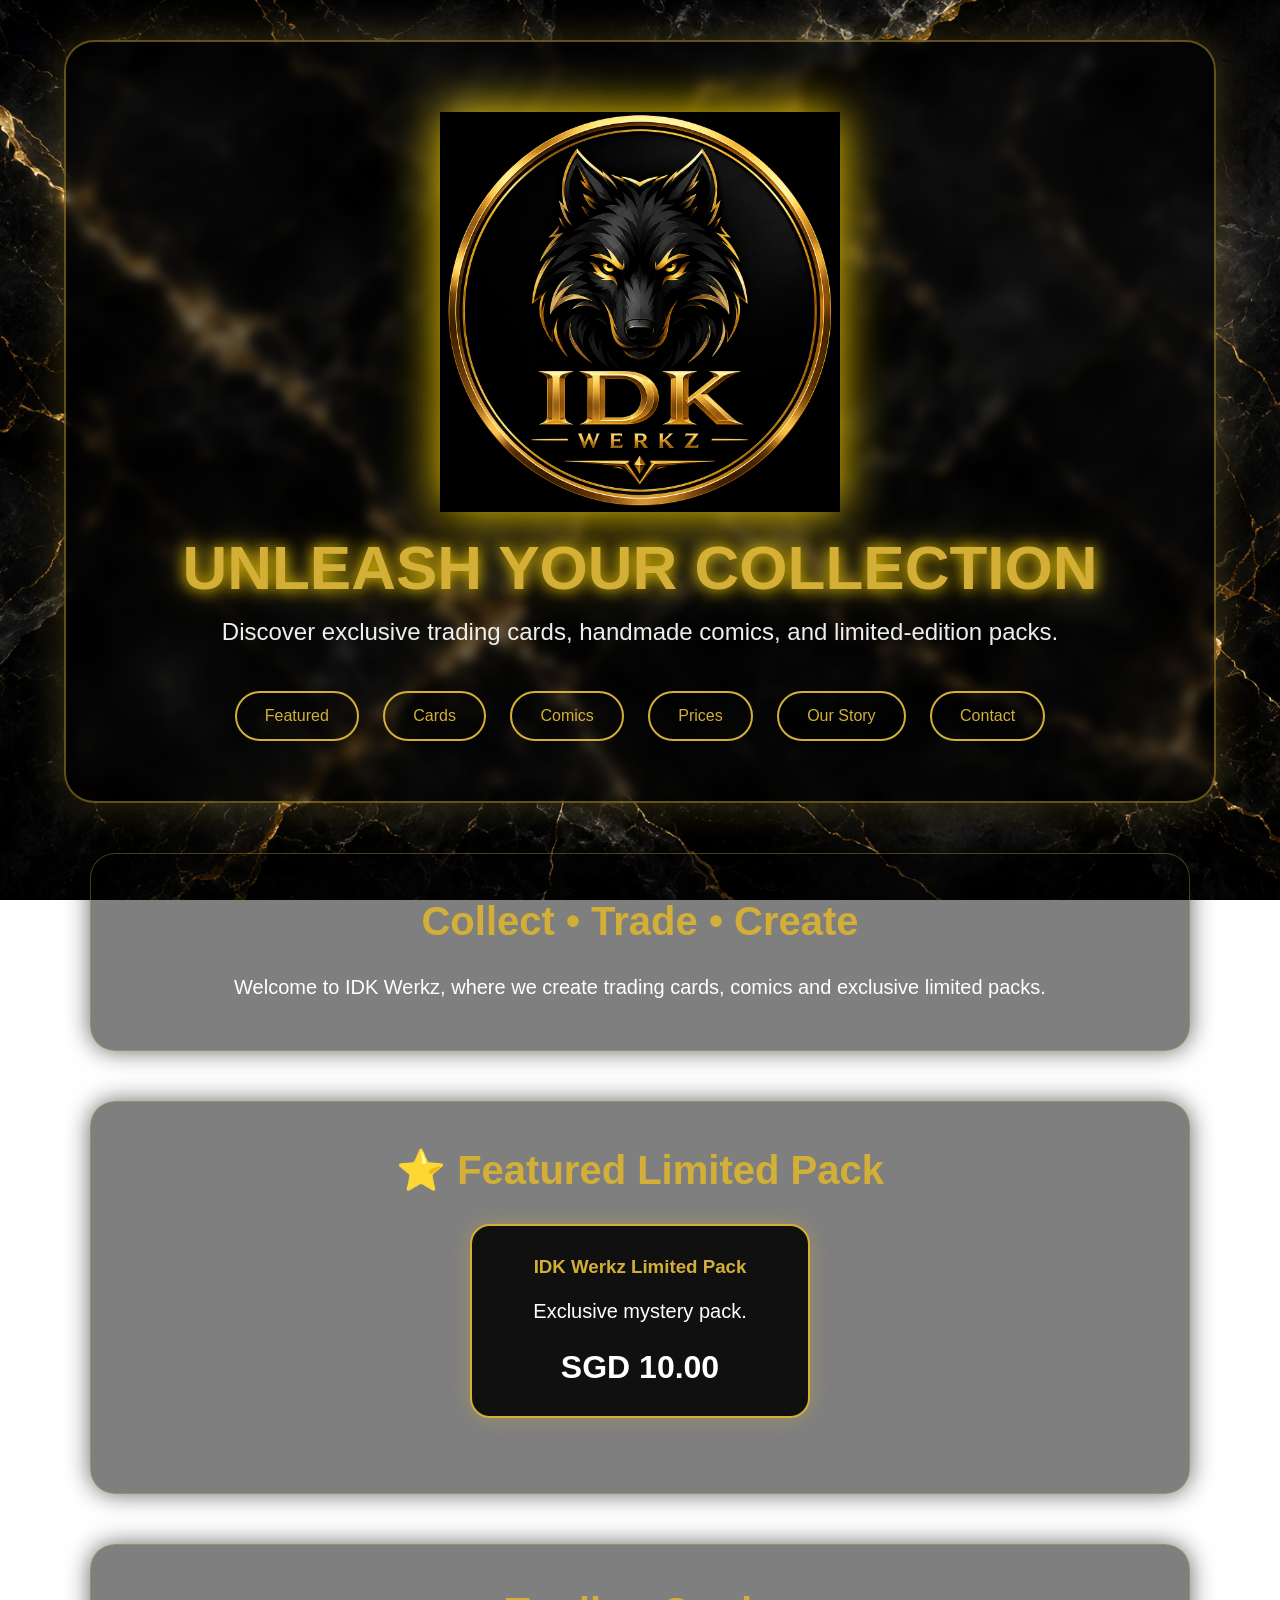
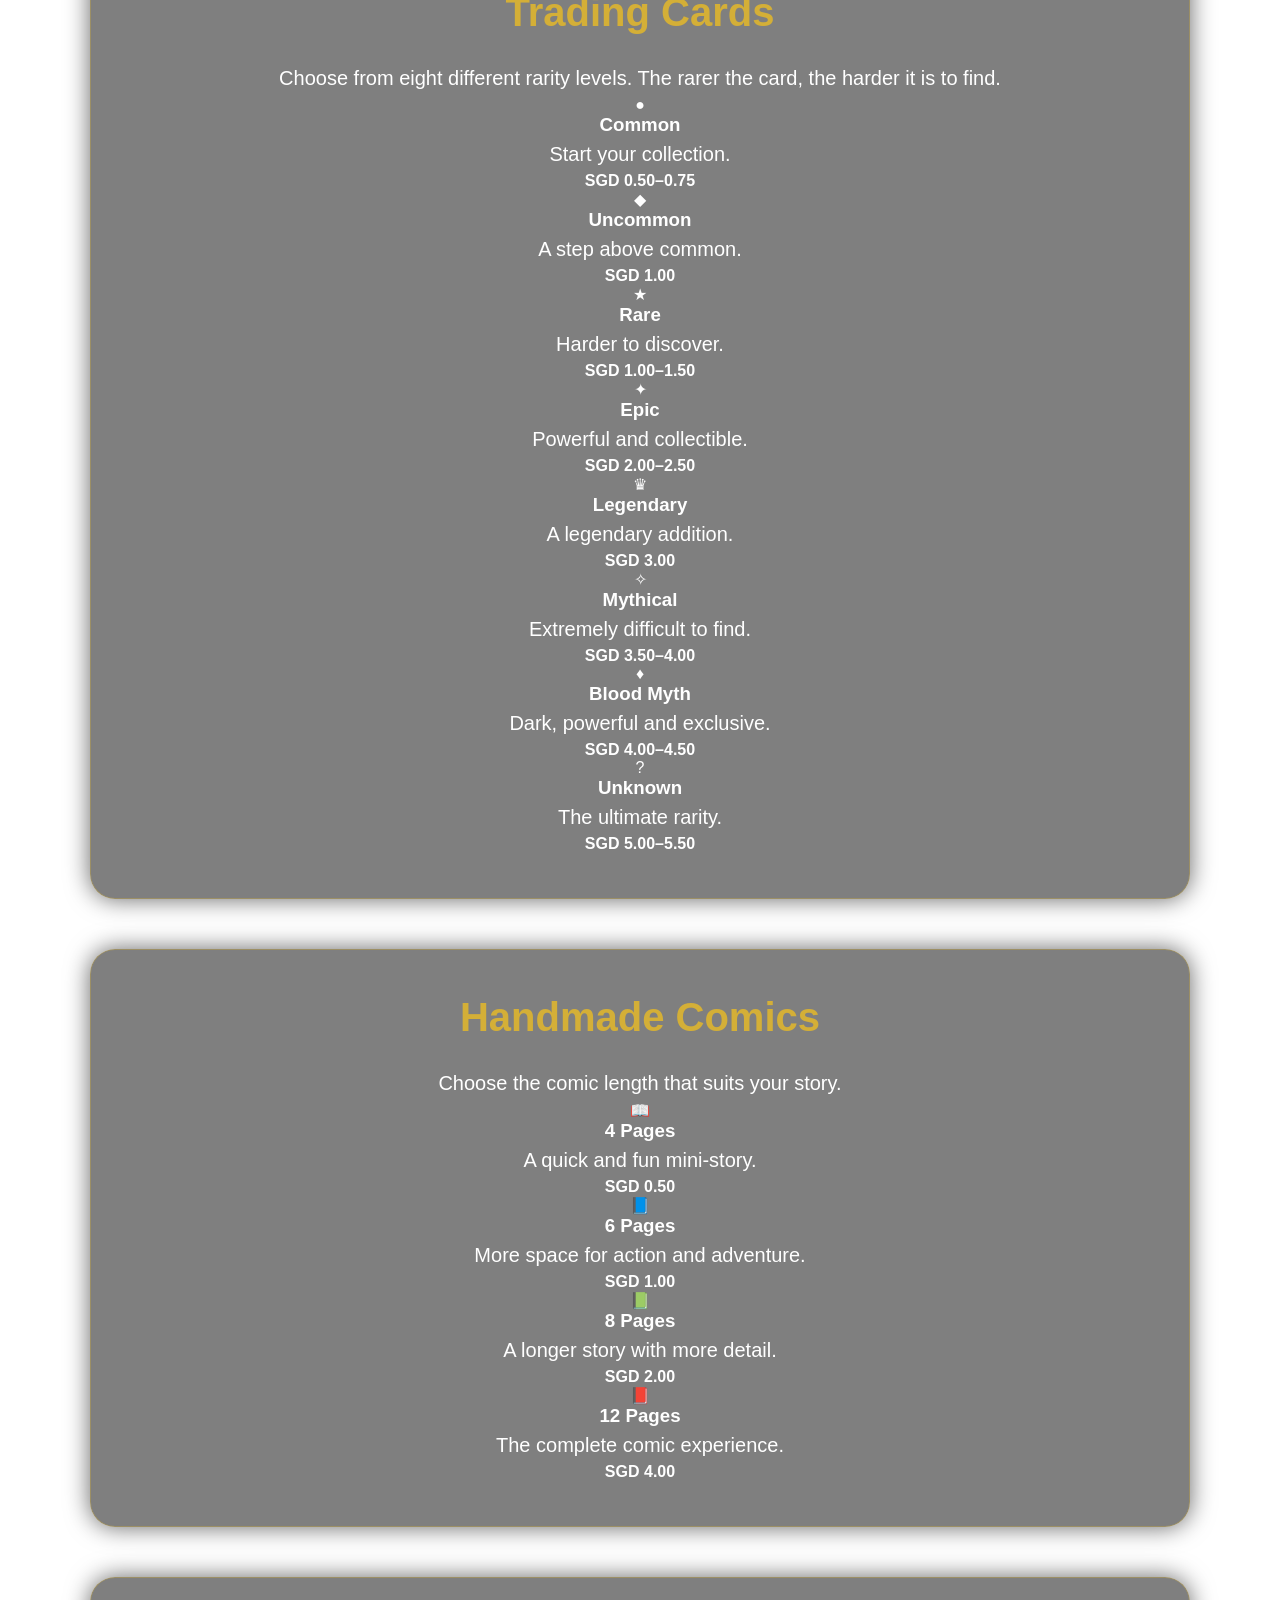
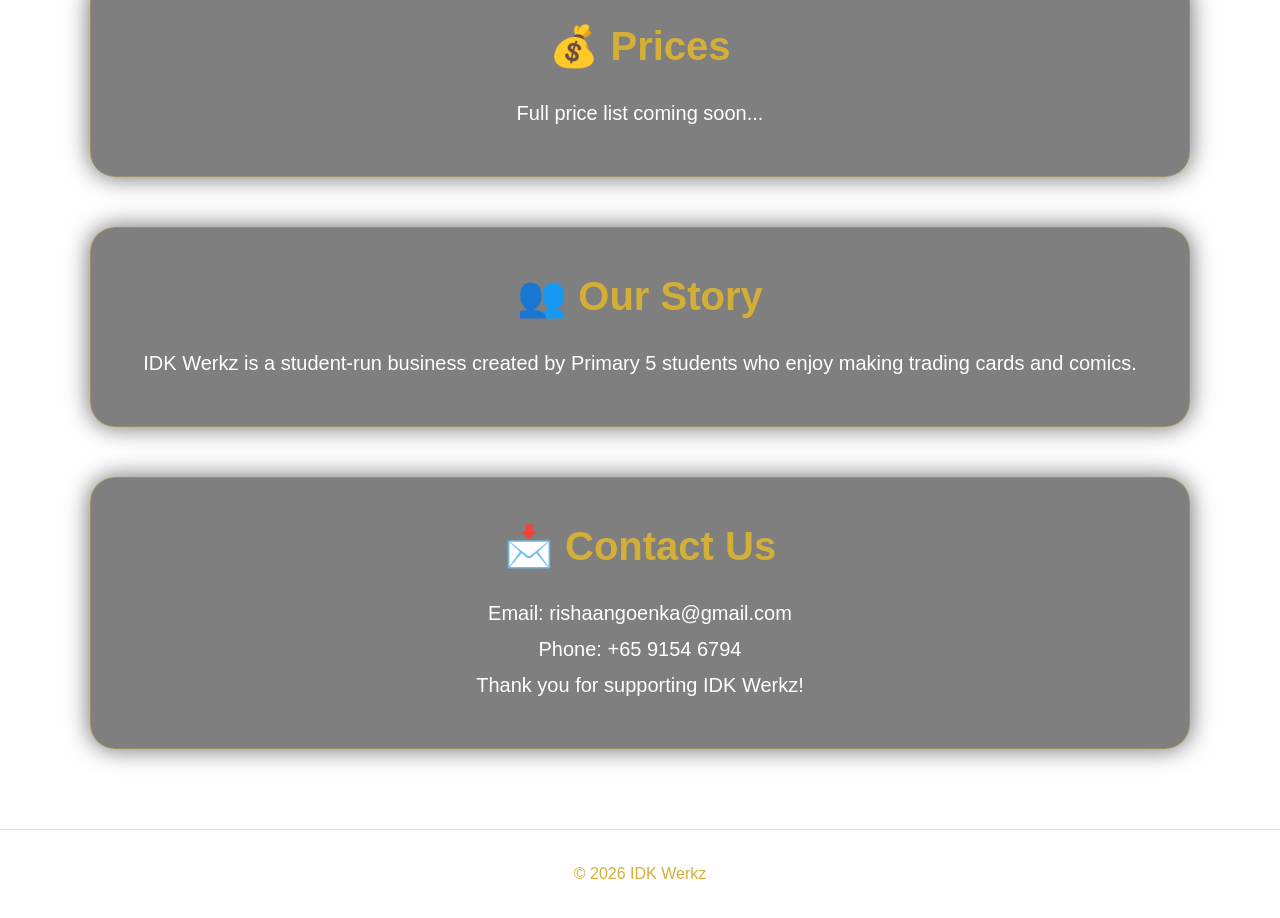
==== index.html @ 506cd391 "Revise comics section with new titles and pricing Updated comic section with new titles and descript" ====
<!DOCTYPE html>
<html lang="en">

<head>
    <meta charset="UTF-8">
    <meta name="viewport" content="width=device-width, initial-scale=1.0">

    <title>IDK Werkz</title>

    <link rel="stylesheet" href="style.css">
</head>

<body>

<header>

    <img src="wolf-logo.png" class="logo" alt="IDK Werkz Logo">

    <h1>UNLEASH YOUR COLLECTION</h1>

<p class="tagline">
    Discover exclusive trading cards, handmade comics, and limited-edition packs.
</p>

    <nav>

        <a href="#featured">Featured</a>
        <a href="#cards">Cards</a>
        <a href="#comics">Comics</a>
        <a href="#prices">Prices</a>
        <a href="#story">Our Story</a>
        <a href="#contact">Contact</a>

    </nav>

</header>

<section class="hero">

    <h2>Collect • Trade • Create</h2>

    <p>
        Welcome to IDK Werkz, where we create trading cards,
        comics and exclusive limited packs.
    </p>

</section>

<section id="featured">

    <h2>⭐ Featured Limited Pack</h2>

    <div class="card">

        <h3>IDK Werkz Limited Pack</h3>

        <p>Exclusive mystery pack.</p>

        <h4>SGD 10.00</h4>

    </div>

</section>

<section id="cards">
    <h2>Trading Cards</h2>

    <p class="section-intro">
        Choose from eight different rarity levels. The rarer the card, the harder it is to find.
    </p>

    <div class="cards-grid">

        <div class="rarity-card common">
            <span class="rarity-symbol">●</span>
            <h3>Common</h3>
            <p>Start your collection.</p>
            <strong>SGD 0.50–0.75</strong>
        </div>

        <div class="rarity-card uncommon">
            <span class="rarity-symbol">◆</span>
            <h3>Uncommon</h3>
            <p>A step above common.</p>
            <strong>SGD 1.00</strong>
        </div>

        <div class="rarity-card rare">
            <span class="rarity-symbol">★</span>
            <h3>Rare</h3>
            <p>Harder to discover.</p>
            <strong>SGD 1.00–1.50</strong>
        </div>

        <div class="rarity-card epic">
            <span class="rarity-symbol">✦</span>
            <h3>Epic</h3>
            <p>Powerful and collectible.</p>
            <strong>SGD 2.00–2.50</strong>
        </div>

        <div class="rarity-card legendary">
            <span class="rarity-symbol">♛</span>
            <h3>Legendary</h3>
            <p>A legendary addition.</p>
            <strong>SGD 3.00</strong>
        </div>

        <div class="rarity-card mythical">
            <span class="rarity-symbol">✧</span>
            <h3>Mythical</h3>
            <p>Extremely difficult to find.</p>
            <strong>SGD 3.50–4.00</strong>
        </div>

        <div class="rarity-card blood-myth">
            <span class="rarity-symbol">♦</span>
            <h3>Blood Myth</h3>
            <p>Dark, powerful and exclusive.</p>
            <strong>SGD 4.00–4.50</strong>
        </div>

        <div class="rarity-card unknown">
            <span class="rarity-symbol">?</span>
            <h3>Unknown</h3>
            <p>The ultimate rarity.</p>
            <strong>SGD 5.00–5.50</strong>
        </div>

    </div>
</section>

</section>

<section id="comics">

    <h2>Handmade Comics</h2>

    <p class="section-intro">
        Choose the comic length that suits your story.
    </p>

    <div class="comics-grid">

        <div class="comic-book comic-short">
            <div class="comic-spine"></div>

            <div class="comic-content">
                <span class="comic-icon">📖</span>
                <h3>4 Pages</h3>
                <p>A quick and fun mini-story.</p>
                <strong>SGD 0.50</strong>
            </div>
        </div>

        <div class="comic-book comic-standard">
            <div class="comic-spine"></div>

            <div class="comic-content">
                <span class="comic-icon">📘</span>
                <h3>6 Pages</h3>
                <p>More space for action and adventure.</p>
                <strong>SGD 1.00</strong>
            </div>
        </div>

        <div class="comic-book comic-long">
            <div class="comic-spine"></div>

            <div class="comic-content">
                <span class="comic-icon">📗</span>
                <h3>8 Pages</h3>
                <p>A longer story with more detail.</p>
                <strong>SGD 2.00</strong>
            </div>
        </div>

        <div class="comic-book comic-epic">
            <div class="comic-spine"></div>

            <div class="comic-content">
                <span class="comic-icon">📕</span>
                <h3>12 Pages</h3>
                <p>The complete comic experience.</p>
                <strong>SGD 4.00</strong>
            </div>
        </div>

    </div>

</section>
</section>

<section id="prices">

    <h2>💰 Prices</h2>

    <p>Full price list coming soon...</p>

</section>

<section id="story">

    <h2>👥 Our Story</h2>

    <p>
        IDK Werkz is a student-run business created by
        Primary 5 students who enjoy making trading cards
        and comics.
    </p>

</section>

<section id="contact">

    <h2>📩 Contact Us</h2>

    <p>Email: rishaangoenka@gmail.com</p>

    <p>Phone: +65 9154 6794</p>

    <p>Thank you for supporting IDK Werkz!</p>

</section>

<footer>

    © 2026 IDK Werkz

</footer>

</body>

</html>
---- style.css ----
/* ======================================
   IDK WERKZ PREMIUM WEBSITE
====================================== */

*{
    margin:0;
    padding:0;
    box-sizing:border-box;
}

html{
    scroll-behavior:smooth;
}

body{

    font-family:Arial, Helvetica, sans-serif;

    color:white;

    text-align:center;

    background:url("background.png") center center / cover fixed no-repeat;

}

/* ==========================
   HERO
========================== */

header{

    width:90%;
    max-width:1200px;

    margin:40px auto;

    padding:50px;

    background:rgba(0,0,0,.55);

    border:2px solid rgba(212,175,55,.45);

    border-radius:30px;

    backdrop-filter:blur(6px);

    box-shadow:
    0 0 40px rgba(212,175,55,.25);

}

/* ==========================
   LOGO
========================== */

.logo{

    width:400px;

    max-width:90%;

    display:block;

    margin:20px auto;

    filter:
    drop-shadow(0 0 25px gold);

    transition:.4s;

}

.logo:hover{

    transform:scale(1.05);

    filter:
    drop-shadow(0 0 45px gold);

}

/* ==========================
   TITLE
========================== */

h1{

    font-size:62px;

    color:#D4AF37;

    margin-top:15px;

    text-shadow:

    0 0 15px gold,

    0 0 35px rgba(212,175,55,.5);

}

.tagline{

    margin-top:15px;

    margin-bottom:35px;

    color:#EEEEEE;

    font-size:24px;

}

/* ==========================
   NAVIGATION
========================== */

nav{

    margin-top:20px;

}

nav a{

    display:inline-block;

    margin:10px;

    padding:14px 28px;

    border-radius:40px;

    border:2px solid #D4AF37;

    color:#D4AF37;

    text-decoration:none;

    transition:.35s;

}

nav a:hover{

    background:#D4AF37;

    color:black;

    box-shadow:

    0 0 25px gold;

}

/* ==========================
   SECTIONS
========================== */

section{

    width:88%;

    max-width:1100px;

    margin:50px auto;

    padding:45px;

    background:rgba(0,0,0,.50);

    border-radius:25px;

    border:1px solid rgba(212,175,55,.35);

    box-shadow:

    0 0 25px rgba(0,0,0,.6);

}

section h2{

    color:#D4AF37;

    font-size:40px;

    margin-bottom:25px;

}

section p{

    font-size:20px;

    line-height:1.8;

}

/* ==========================
   FEATURED CARD
========================== */

.card{

    width:340px;

    margin:30px auto;

    padding:30px;

    background:#101010;

    border:2px solid #D4AF37;

    border-radius:20px;

    transition:.35s;

    box-shadow:

    0 0 20px rgba(212,175,55,.35);

}

.card:hover{

    transform:translateY(-10px);

    box-shadow:

    0 0 35px gold;

}

.card h3{

    color:#D4AF37;

    margin-bottom:15px;

}

.card h4{

    margin-top:20px;

    font-size:32px;

}

/* ==========================
   FOOTER
========================== */

footer{

    margin-top:80px;

    padding:35px;

    color:#D4AF37;

    border-top:1px solid rgba(212,175,55,.35);

}

/* ==========================
   MOBILE
========================== */

@media(max-width:700px){

.logo{

    width:220px;

}

h1{

    font-size:42px;

}

nav a{

    display:block;

    margin:12px auto;

    width:220px;

}

section{

    padding:30px;

}

}
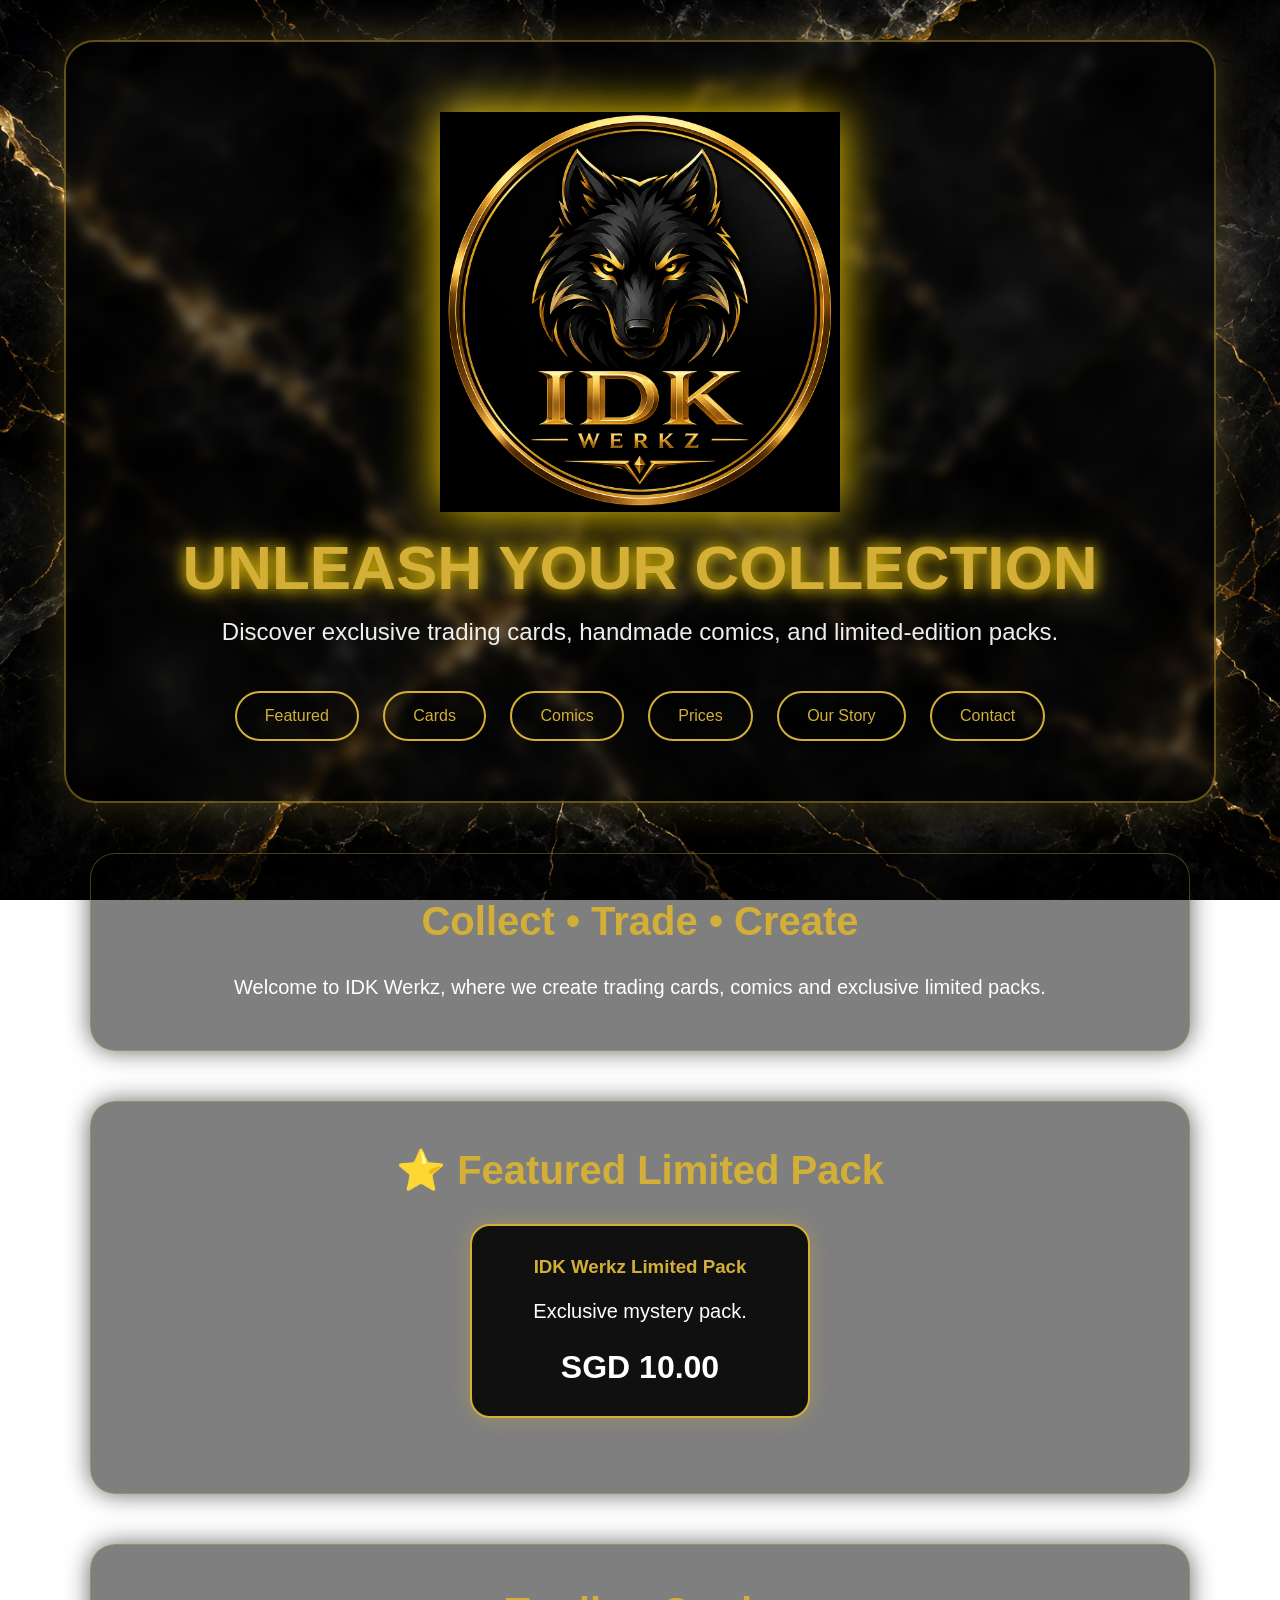
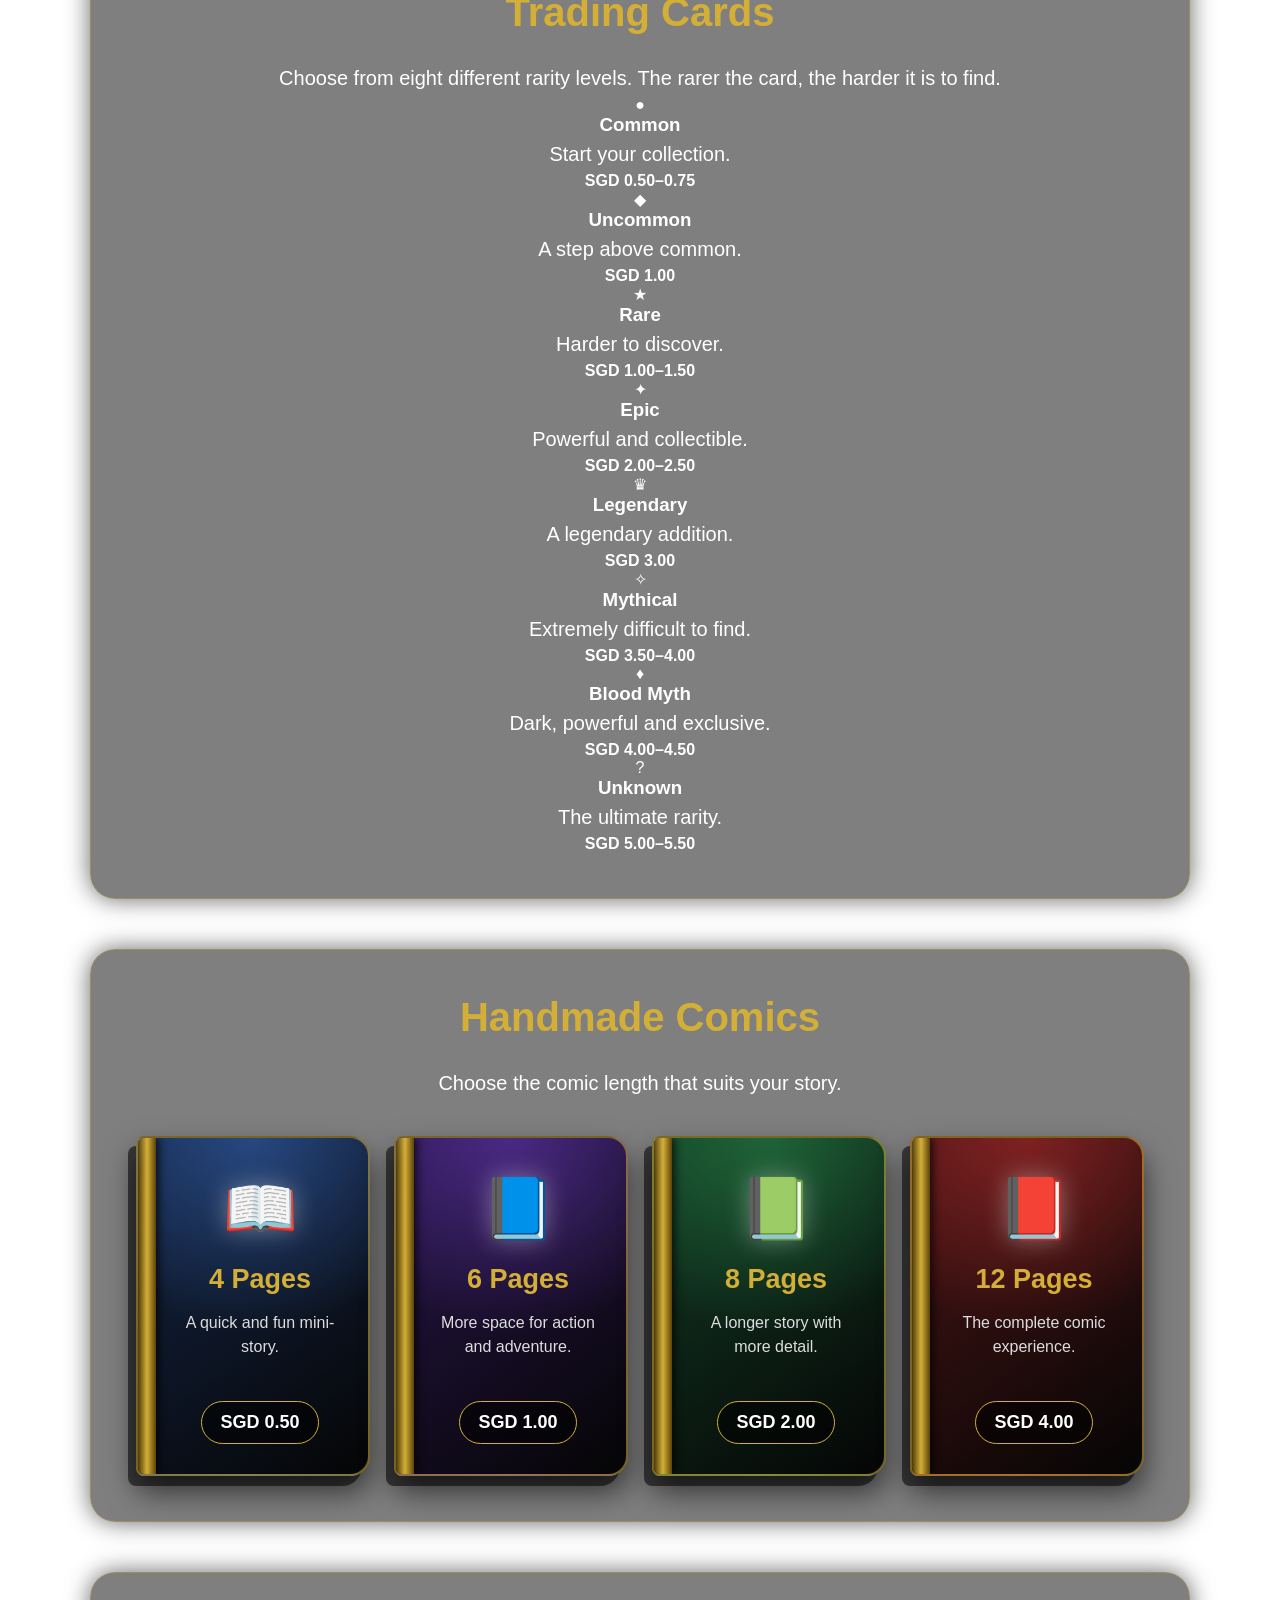
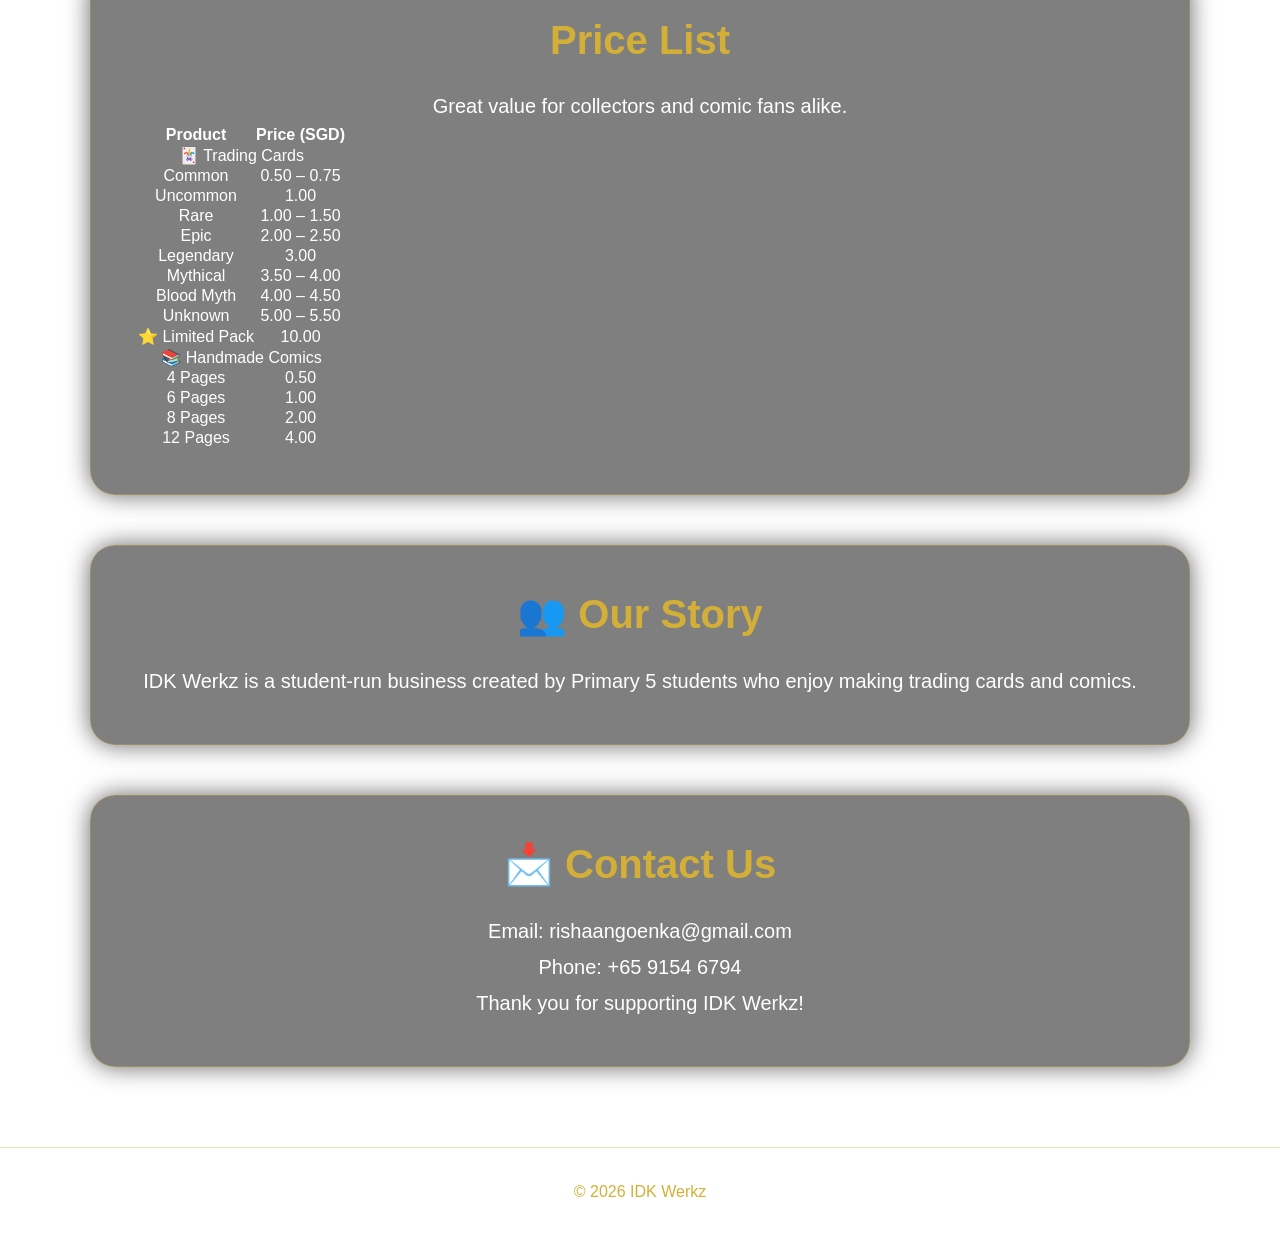
==== commit 68fdfa55: "Update prices section with detailed price list" ====
--- a/index.html
+++ b/index.html
@@ -193,10 +193,55 @@
 
 <section id="prices">
 
-    <h2>💰 Prices</h2>
-
-    <p>Full price list coming soon...</p>
-
+    <h2>Price List</h2>
+
+    <p class="section-intro">
+        Great value for collectors and comic fans alike.
+    </p>
+
+    <table class="price-table">
+
+        <thead>
+            <tr>
+                <th>Product</th>
+                <th>Price (SGD)</th>
+            </tr>
+        </thead>
+
+        <tbody>
+
+            <tr class="table-heading">
+                <td colspan="2">🃏 Trading Cards</td>
+            </tr>
+
+            <tr><td>Common</td><td>0.50 – 0.75</td></tr>
+            <tr><td>Uncommon</td><td>1.00</td></tr>
+            <tr><td>Rare</td><td>1.00 – 1.50</td></tr>
+            <tr><td>Epic</td><td>2.00 – 2.50</td></tr>
+            <tr><td>Legendary</td><td>3.00</td></tr>
+            <tr><td>Mythical</td><td>3.50 – 4.00</td></tr>
+            <tr><td>Blood Myth</td><td>4.00 – 4.50</td></tr>
+            <tr><td>Unknown</td><td>5.00 – 5.50</td></tr>
+
+            <tr class="highlight-row">
+                <td>⭐ Limited Pack</td>
+                <td>10.00</td>
+            </tr>
+
+            <tr class="table-heading">
+                <td colspan="2">📚 Handmade Comics</td>
+            </tr>
+
+            <tr><td>4 Pages</td><td>0.50</td></tr>
+            <tr><td>6 Pages</td><td>1.00</td></tr>
+            <tr><td>8 Pages</td><td>2.00</td></tr>
+            <tr><td>12 Pages</td><td>4.00</td></tr>
+
+        </tbody>
+
+    </table>
+
+</section>
 </section>
 
 <section id="story">
--- a/style.css
+++ b/style.css
@@ -301,3 +301,185 @@
 }
 
 }
+/* ======================================
+   COMICS GALLERY
+====================================== */
+
+.comics-grid {
+    display: grid;
+    grid-template-columns: repeat(4, 1fr);
+    gap: 24px;
+    margin-top: 35px;
+}
+
+.comic-book {
+    position: relative;
+    min-height: 330px;
+    overflow: hidden;
+
+    background:
+        linear-gradient(
+            145deg,
+            rgba(255, 255, 255, 0.12),
+            rgba(0, 0, 0, 0.85)
+        );
+
+    border: 2px solid rgba(212, 175, 55, 0.55);
+    border-radius: 8px 20px 20px 8px;
+
+    box-shadow:
+        -8px 10px 0 rgba(0, 0, 0, 0.55),
+        0 16px 30px rgba(0, 0, 0, 0.6);
+
+    transition:
+        transform 0.35s ease,
+        box-shadow 0.35s ease;
+}
+
+.comic-book::after {
+    content: "";
+    position: absolute;
+    top: -150%;
+    left: -100%;
+
+    width: 70%;
+    height: 400%;
+
+    background: linear-gradient(
+        90deg,
+        transparent,
+        rgba(255, 255, 255, 0.3),
+        transparent
+    );
+
+    transform: rotate(25deg);
+    transition: left 0.8s ease;
+}
+
+.comic-book:hover::after {
+    left: 160%;
+}
+
+.comic-book:hover {
+    transform: translateY(-12px) rotate(-1deg);
+
+    box-shadow:
+        -10px 14px 0 rgba(0, 0, 0, 0.55),
+        0 0 28px rgba(212, 175, 55, 0.6);
+}
+
+.comic-spine {
+    position: absolute;
+    top: 0;
+    left: 0;
+
+    width: 18px;
+    height: 100%;
+
+    background:
+        linear-gradient(
+            90deg,
+            #4d3908,
+            #d4af37,
+            #5c4309
+        );
+
+    box-shadow: 3px 0 8px rgba(0, 0, 0, 0.7);
+}
+
+.comic-content {
+    position: relative;
+    z-index: 1;
+
+    min-height: 330px;
+    padding: 35px 24px 30px 38px;
+
+    display: flex;
+    flex-direction: column;
+    align-items: center;
+    justify-content: center;
+}
+
+.comic-icon {
+    display: block;
+    margin-bottom: 20px;
+
+    font-size: 60px;
+
+    filter: drop-shadow(0 0 12px rgba(255, 255, 255, 0.35));
+}
+
+.comic-book h3 {
+    margin-bottom: 16px;
+
+    color: #d4af37;
+    font-size: 27px;
+}
+
+.comic-book p {
+    min-height: 70px;
+    margin-bottom: 20px;
+
+    color: #dddddd;
+    font-size: 16px;
+    line-height: 1.5;
+}
+
+.comic-book strong {
+    padding: 10px 18px;
+
+    color: #ffffff;
+    background: rgba(0, 0, 0, 0.55);
+
+    border: 1px solid #d4af37;
+    border-radius: 30px;
+
+    font-size: 18px;
+}
+
+/* Different comic cover colours */
+
+.comic-short {
+    background:
+        radial-gradient(circle at top, rgba(76, 145, 255, 0.35), transparent 55%),
+        linear-gradient(145deg, #152647, #050505);
+}
+
+.comic-standard {
+    background:
+        radial-gradient(circle at top, rgba(145, 82, 255, 0.35), transparent 55%),
+        linear-gradient(145deg, #29164c, #050505);
+}
+
+.comic-long {
+    background:
+        radial-gradient(circle at top, rgba(55, 190, 100, 0.35), transparent 55%),
+        linear-gradient(145deg, #133c25, #050505);
+}
+
+.comic-epic {
+    background:
+        radial-gradient(circle at top, rgba(220, 55, 55, 0.4), transparent 55%),
+        linear-gradient(145deg, #4c1515, #050505);
+}
+
+/* Tablet */
+
+@media (max-width: 1000px) {
+    .comics-grid {
+        grid-template-columns: repeat(2, 1fr);
+    }
+}
+
+/* Mobile */
+
+@media (max-width: 600px) {
+    .comics-grid {
+        grid-template-columns: 1fr;
+    }
+
+    .comic-book,
+    .comic-content {
+        min-height: 280px;
+    }
+}
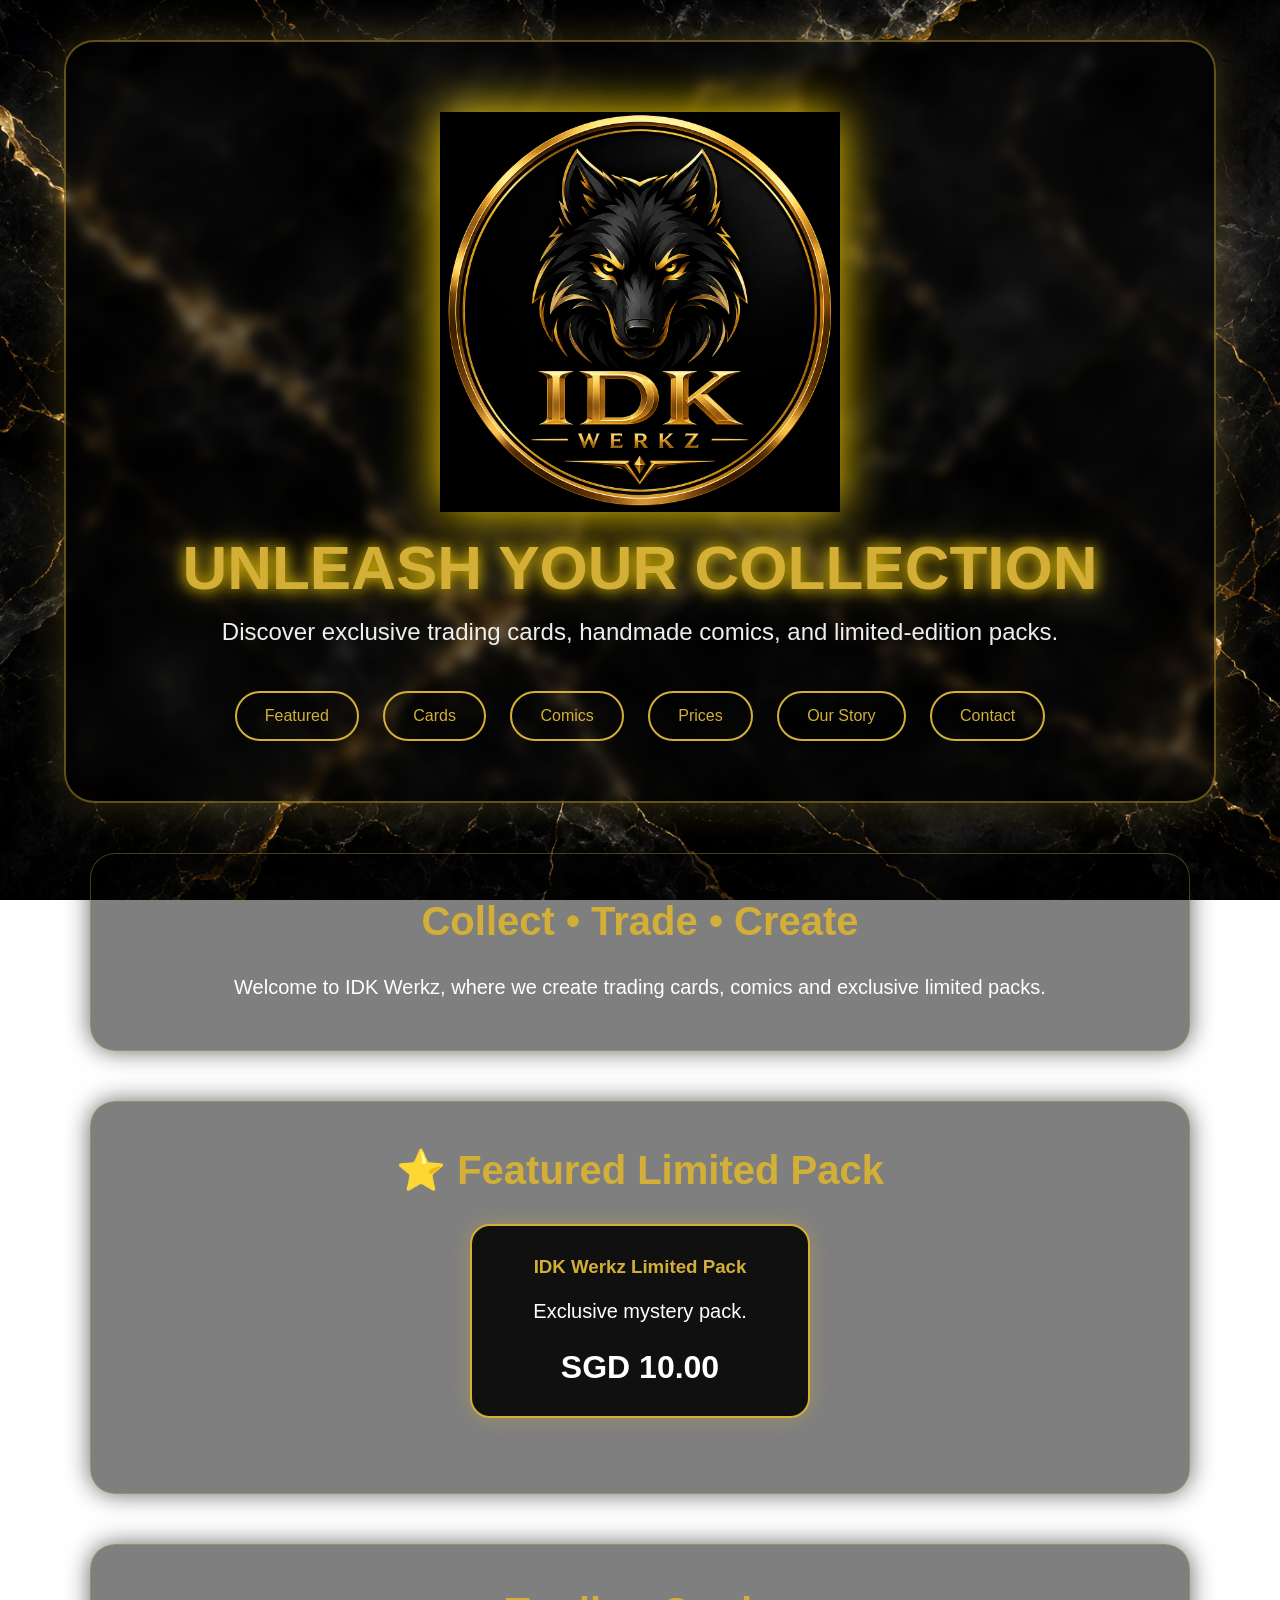
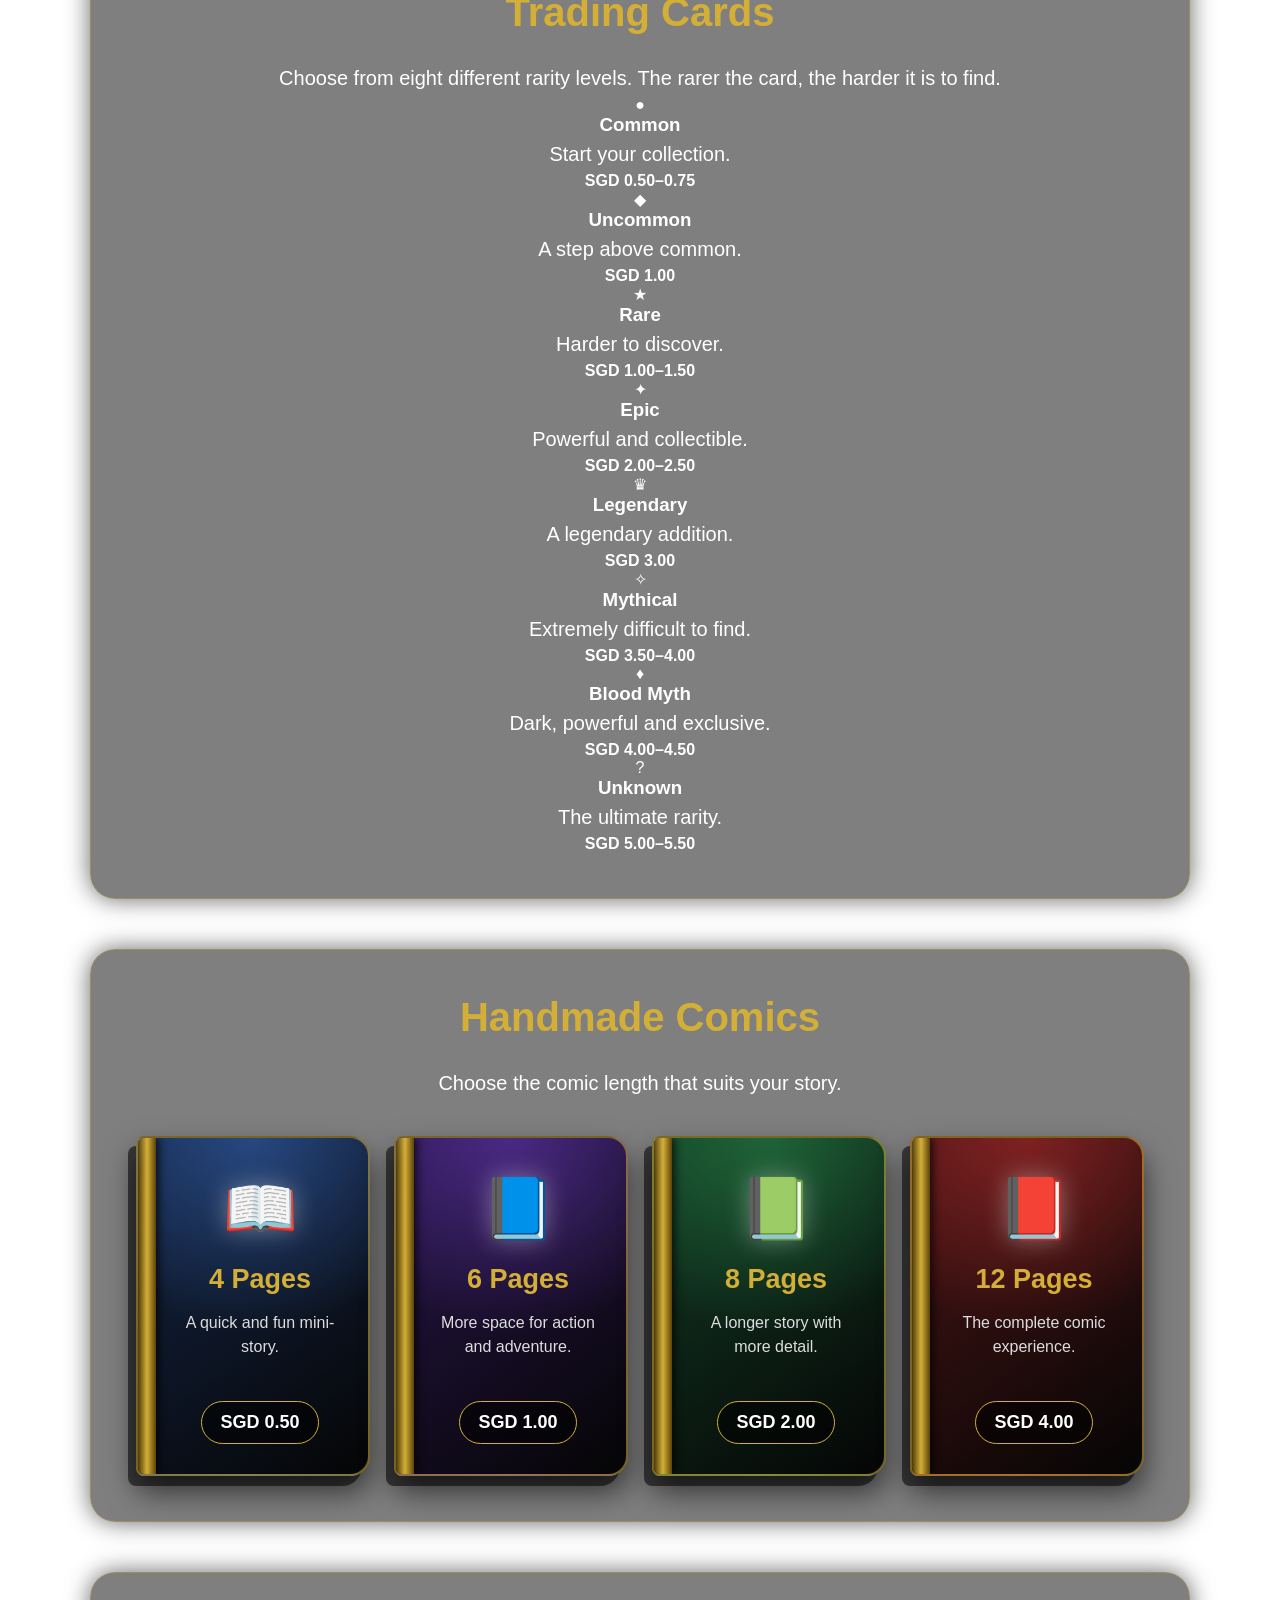
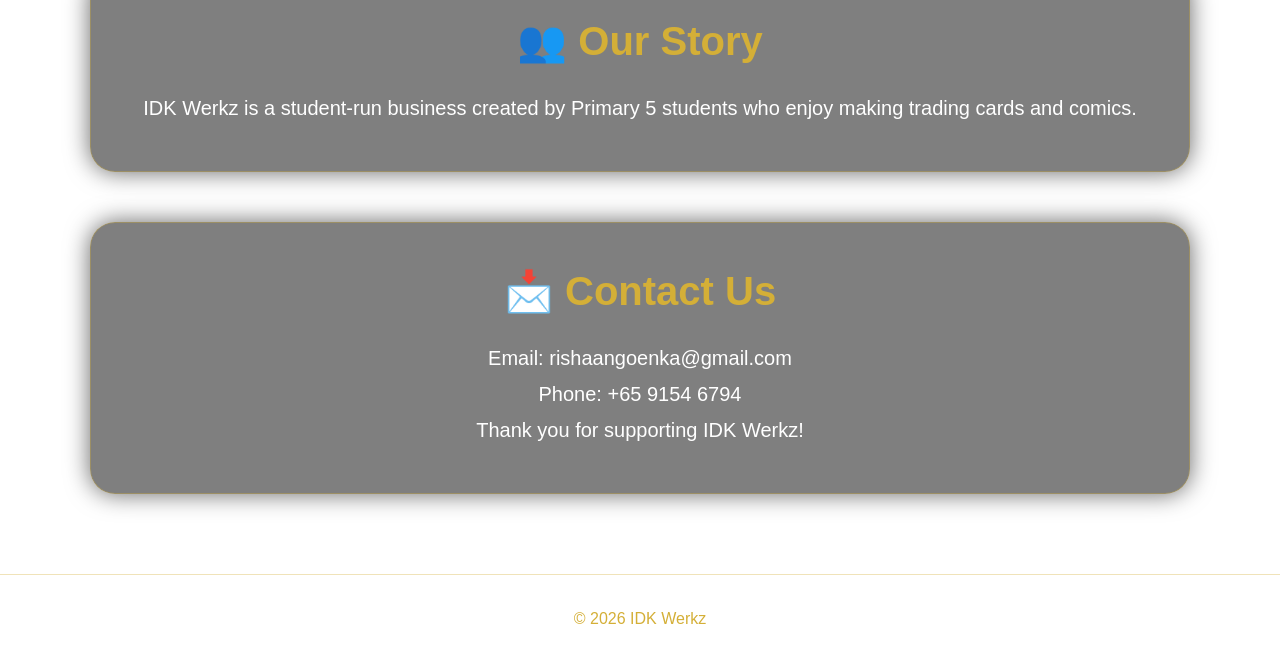
==== commit dedc99c4: "Remove price list section from index.html Removed the price list section from the index.html file." ====
--- a/index.html
+++ b/index.html
@@ -191,57 +191,7 @@
 </section>
 </section>
 
-<section id="prices">
-
-    <h2>Price List</h2>
-
-    <p class="section-intro">
-        Great value for collectors and comic fans alike.
-    </p>
-
-    <table class="price-table">
-
-        <thead>
-            <tr>
-                <th>Product</th>
-                <th>Price (SGD)</th>
-            </tr>
-        </thead>
-
-        <tbody>
-
-            <tr class="table-heading">
-                <td colspan="2">🃏 Trading Cards</td>
-            </tr>
-
-            <tr><td>Common</td><td>0.50 – 0.75</td></tr>
-            <tr><td>Uncommon</td><td>1.00</td></tr>
-            <tr><td>Rare</td><td>1.00 – 1.50</td></tr>
-            <tr><td>Epic</td><td>2.00 – 2.50</td></tr>
-            <tr><td>Legendary</td><td>3.00</td></tr>
-            <tr><td>Mythical</td><td>3.50 – 4.00</td></tr>
-            <tr><td>Blood Myth</td><td>4.00 – 4.50</td></tr>
-            <tr><td>Unknown</td><td>5.00 – 5.50</td></tr>
-
-            <tr class="highlight-row">
-                <td>⭐ Limited Pack</td>
-                <td>10.00</td>
-            </tr>
-
-            <tr class="table-heading">
-                <td colspan="2">📚 Handmade Comics</td>
-            </tr>
-
-            <tr><td>4 Pages</td><td>0.50</td></tr>
-            <tr><td>6 Pages</td><td>1.00</td></tr>
-            <tr><td>8 Pages</td><td>2.00</td></tr>
-            <tr><td>12 Pages</td><td>4.00</td></tr>
-
-        </tbody>
-
-    </table>
-
-</section>
+
 </section>
 
 <section id="story">
--- a/style.css
+++ b/style.css
@@ -483,3 +483,89 @@
         min-height: 280px;
     }
 }
+/*======================================
+  PRICE LIST
+======================================*/
+
+.price-table{
+    width:100%;
+    margin-top:35px;
+    border-collapse:collapse;
+    overflow:hidden;
+    border-radius:18px;
+    background:rgba(0,0,0,.45);
+    border:1px solid rgba(212,175,55,.35);
+    box-shadow:0 10px 25px rgba(0,0,0,.4);
+}
+
+.price-table th{
+    background:linear-gradient(90deg,#8b6b15,#d4af37,#8b6b15);
+    color:#000;
+    padding:18px;
+    font-size:22px;
+    text-transform:uppercase;
+    letter-spacing:1px;
+}
+
+.price-table td{
+    padding:16px 22px;
+    border-bottom:1px solid rgba(212,175,55,.18);
+    font-size:17px;
+    color:#f5f5f5;
+}
+
+.price-table td:first-child{
+    text-align:left;
+}
+
+.price-table td:last-child{
+    text-align:right;
+    font-weight:bold;
+    color:#FFD54F;
+}
+
+.price-table tr:hover{
+    background:rgba(212,175,55,.08);
+    transition:.25s;
+}
+
+.table-heading td{
+    background:rgba(212,175,55,.18);
+    color:#D4AF37;
+    font-size:20px;
+    font-weight:bold;
+    text-align:center !important;
+    letter-spacing:1px;
+}
+
+.highlight-row{
+    background:rgba(212,175,55,.15);
+}
+
+.highlight-row td{
+    color:#fff;
+    font-size:18px;
+    font-weight:bold;
+}
+
+.highlight-row td:last-child{
+    color:#FFD54F;
+    font-size:20px;
+}
+
+@media (max-width:768px){
+
+    .price-table th{
+        font-size:17px;
+        padding:14px;
+    }
+
+    .price-table td{
+        font-size:15px;
+        padding:12px 14px;
+    }
+
+    .table-heading td{
+        font-size:17px;
+    }
+}
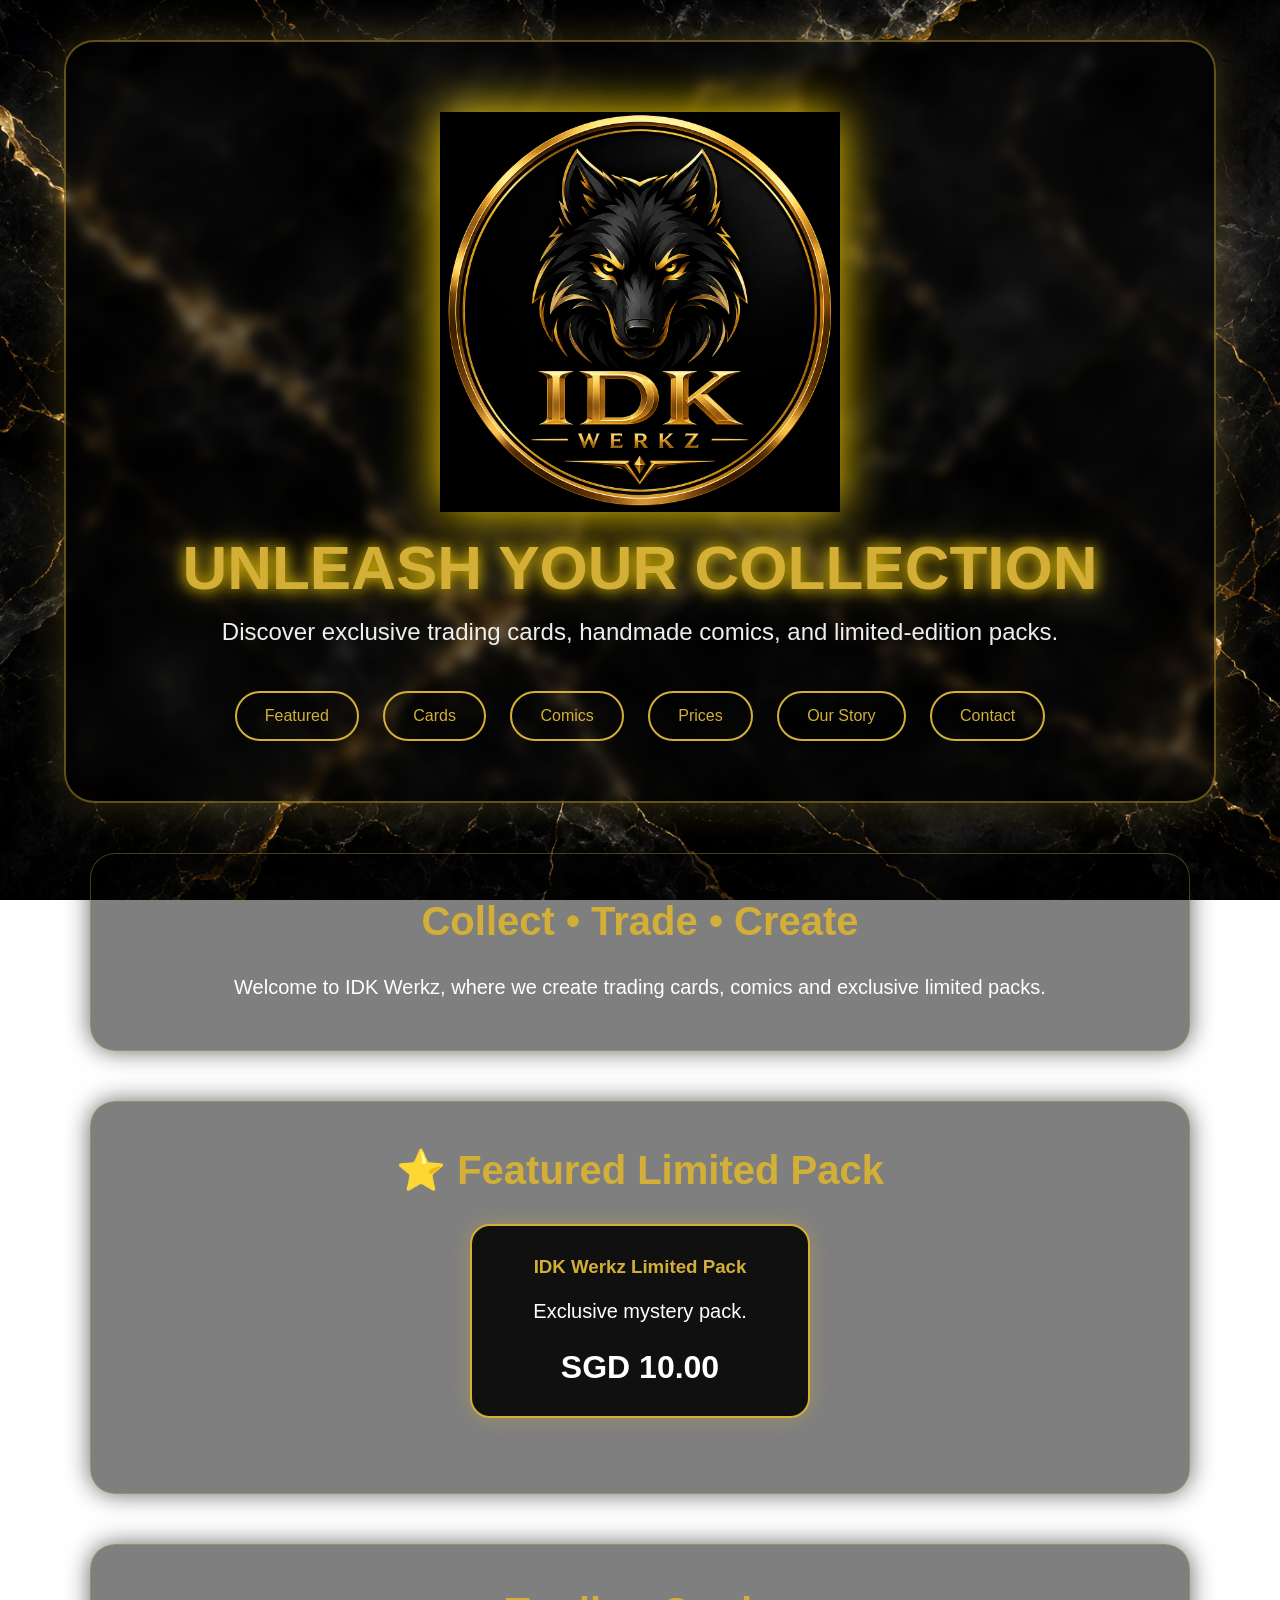
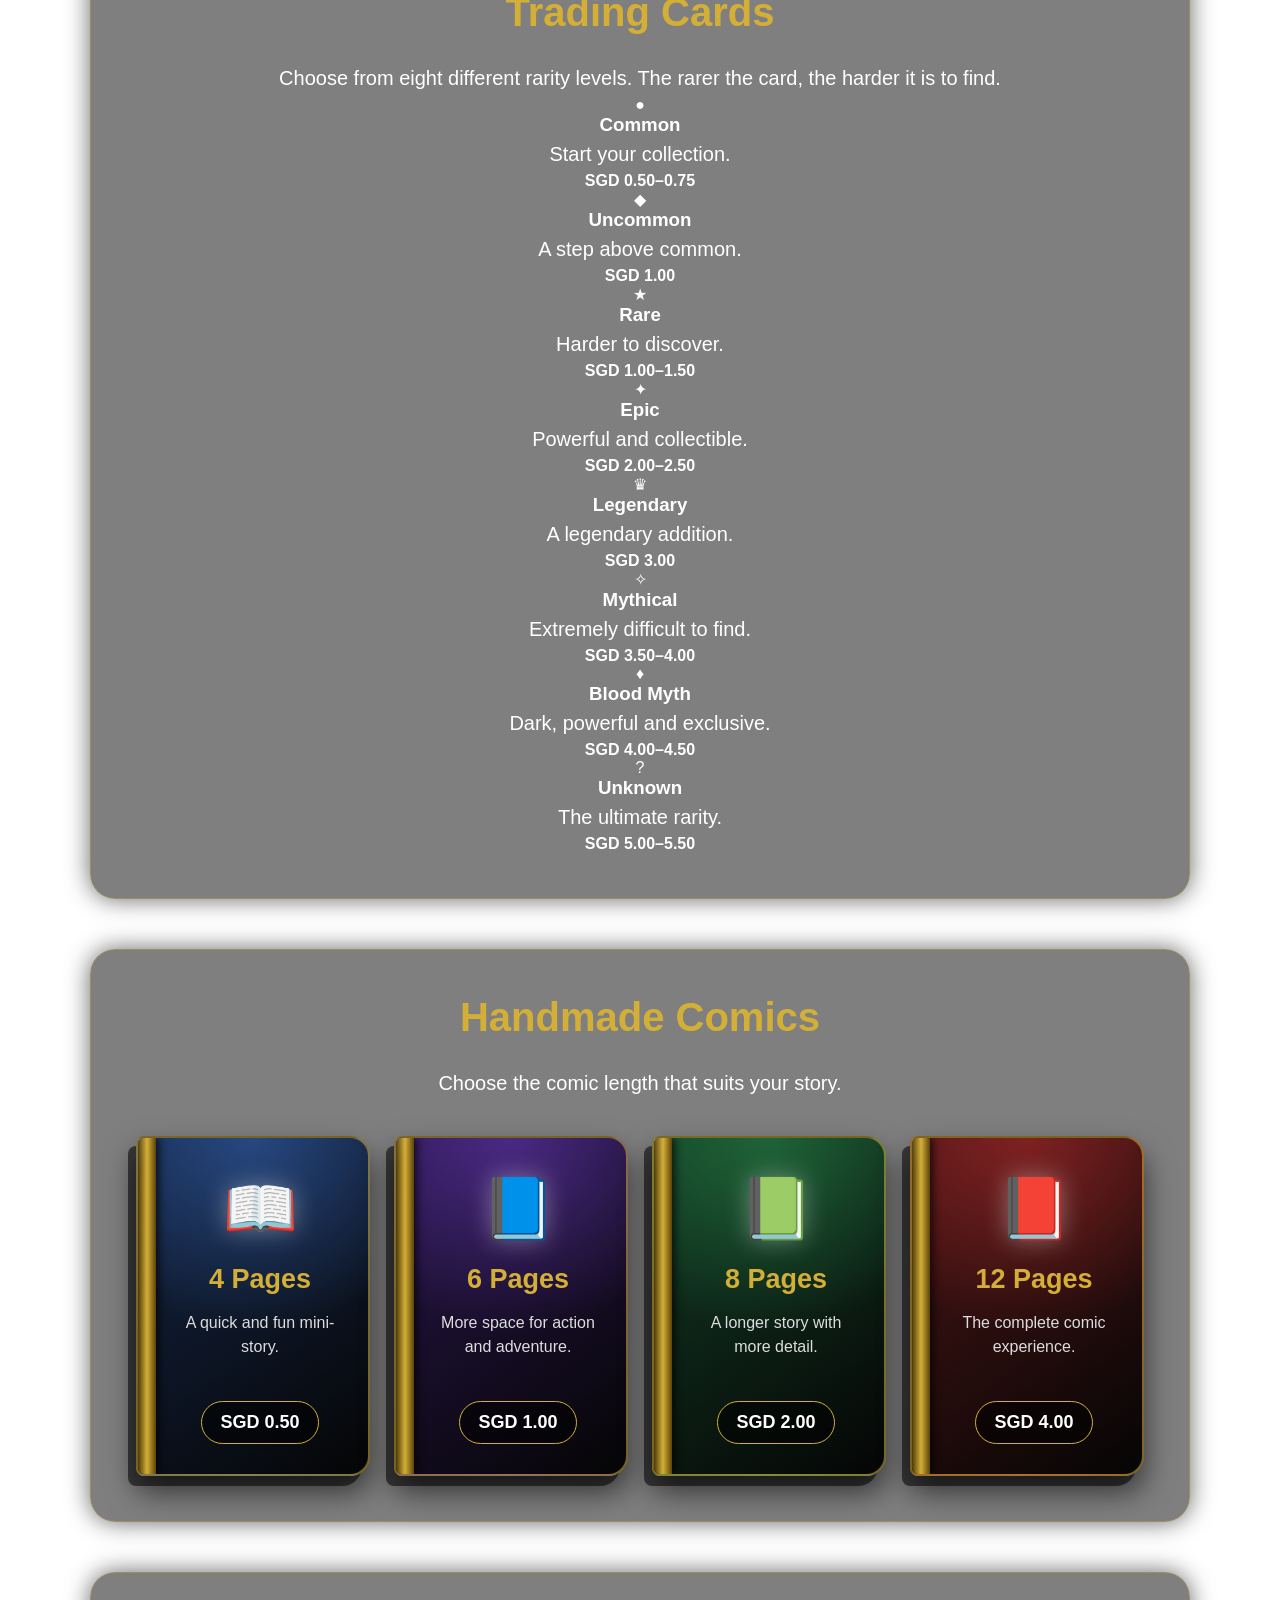
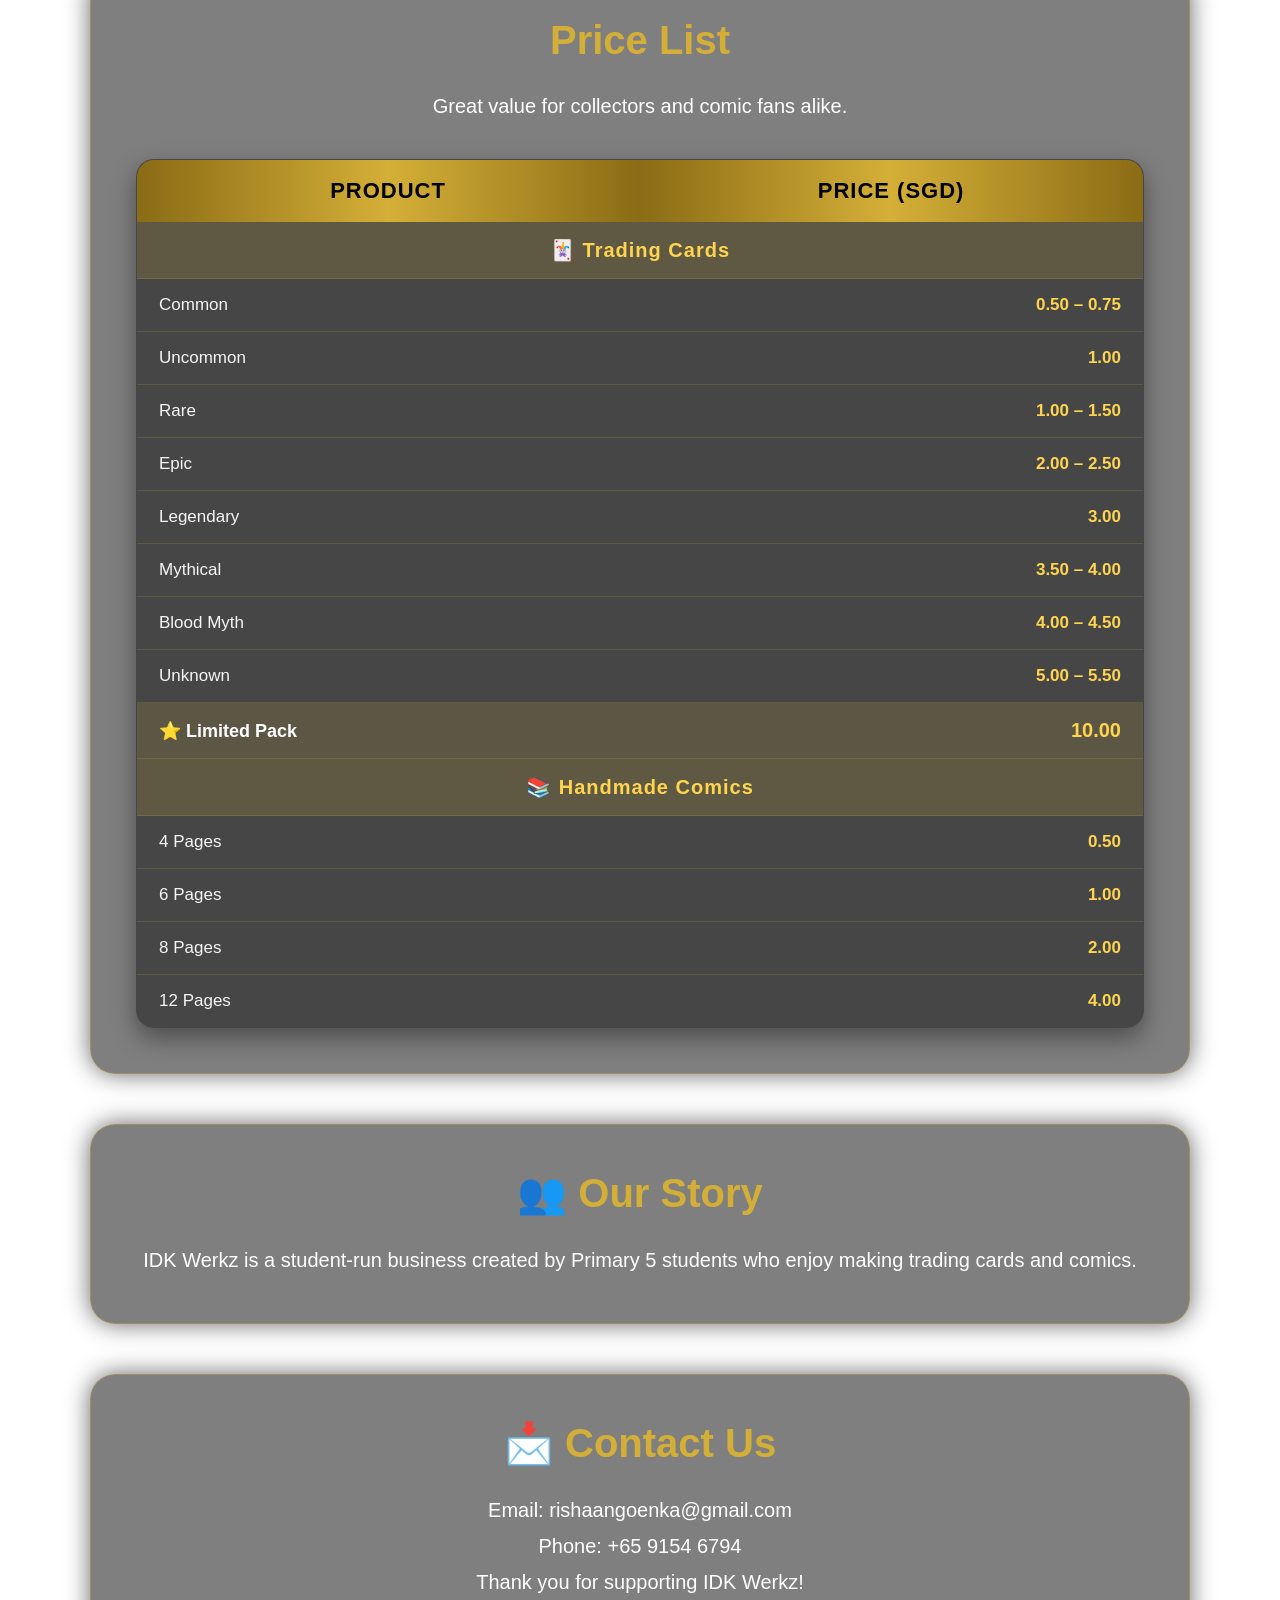
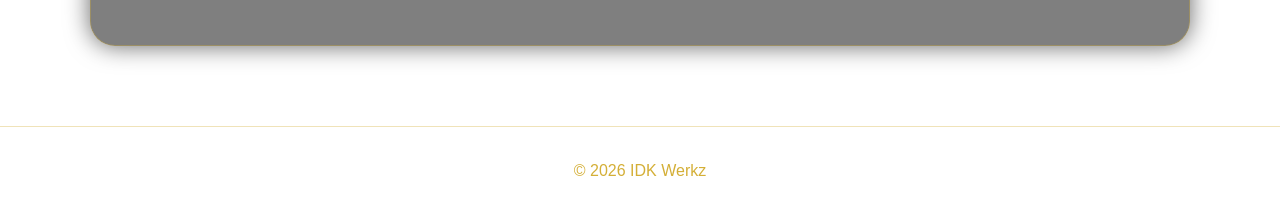
==== commit 6149cc61: "Add price list section to index.html Added a price list section with trading cards and handmade comi" ====
--- a/index.html
+++ b/index.html
@@ -190,7 +190,57 @@
 
 </section>
 </section>
-
+<section id="prices">
+
+    <h2>Price List</h2>
+
+    <p class="section-intro">
+        Great value for collectors and comic fans alike.
+    </p>
+
+    <table class="price-table">
+
+        <thead>
+            <tr>
+                <th>Product</th>
+                <th>Price (SGD)</th>
+            </tr>
+        </thead>
+
+        <tbody>
+
+            <tr class="table-heading">
+                <td colspan="2">🃏 Trading Cards</td>
+            </tr>
+
+            <tr><td>Common</td><td>0.50 – 0.75</td></tr>
+            <tr><td>Uncommon</td><td>1.00</td></tr>
+            <tr><td>Rare</td><td>1.00 – 1.50</td></tr>
+            <tr><td>Epic</td><td>2.00 – 2.50</td></tr>
+            <tr><td>Legendary</td><td>3.00</td></tr>
+            <tr><td>Mythical</td><td>3.50 – 4.00</td></tr>
+            <tr><td>Blood Myth</td><td>4.00 – 4.50</td></tr>
+            <tr><td>Unknown</td><td>5.00 – 5.50</td></tr>
+
+            <tr class="highlight-row">
+                <td>⭐ Limited Pack</td>
+                <td>10.00</td>
+            </tr>
+
+            <tr class="table-heading">
+                <td colspan="2">📚 Handmade Comics</td>
+            </tr>
+
+            <tr><td>4 Pages</td><td>0.50</td></tr>
+            <tr><td>6 Pages</td><td>1.00</td></tr>
+            <tr><td>8 Pages</td><td>2.00</td></tr>
+            <tr><td>12 Pages</td><td>4.00</td></tr>
+
+        </tbody>
+
+    </table>
+
+</section>
 
 </section>
 
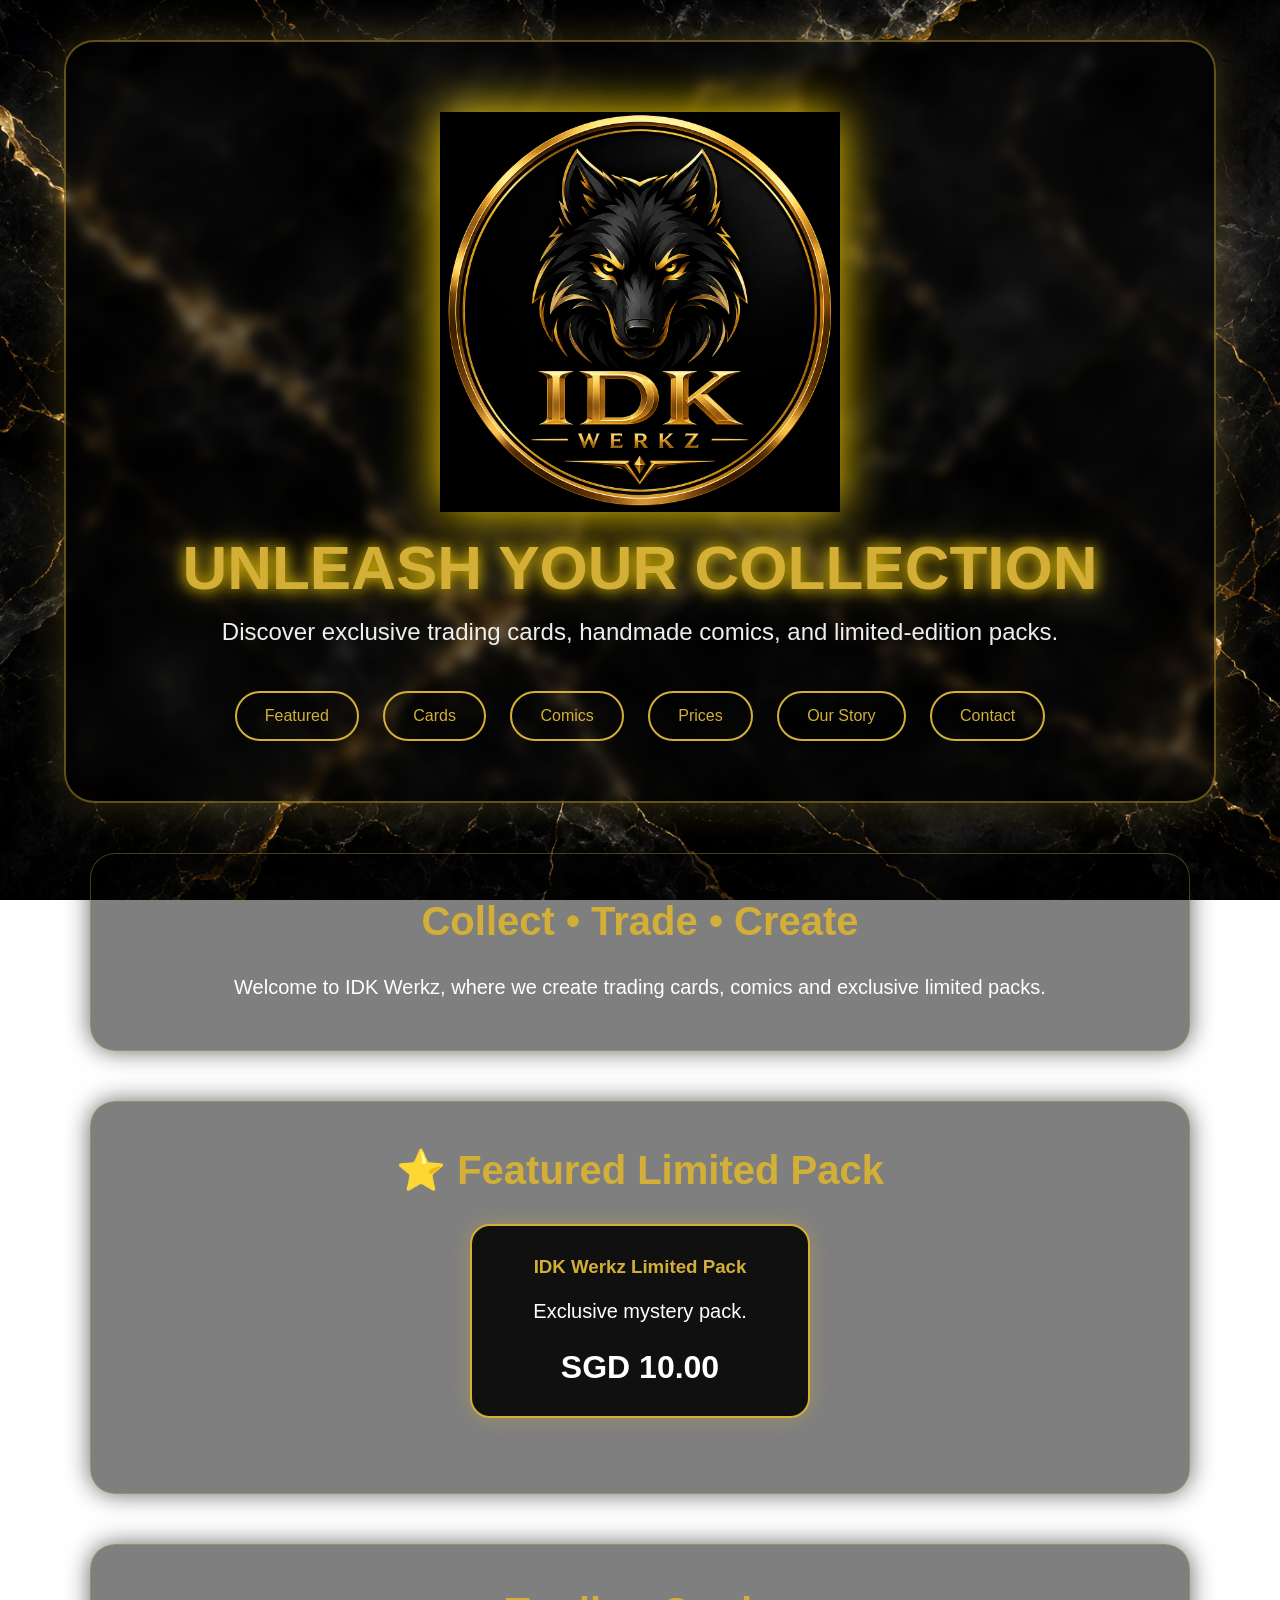
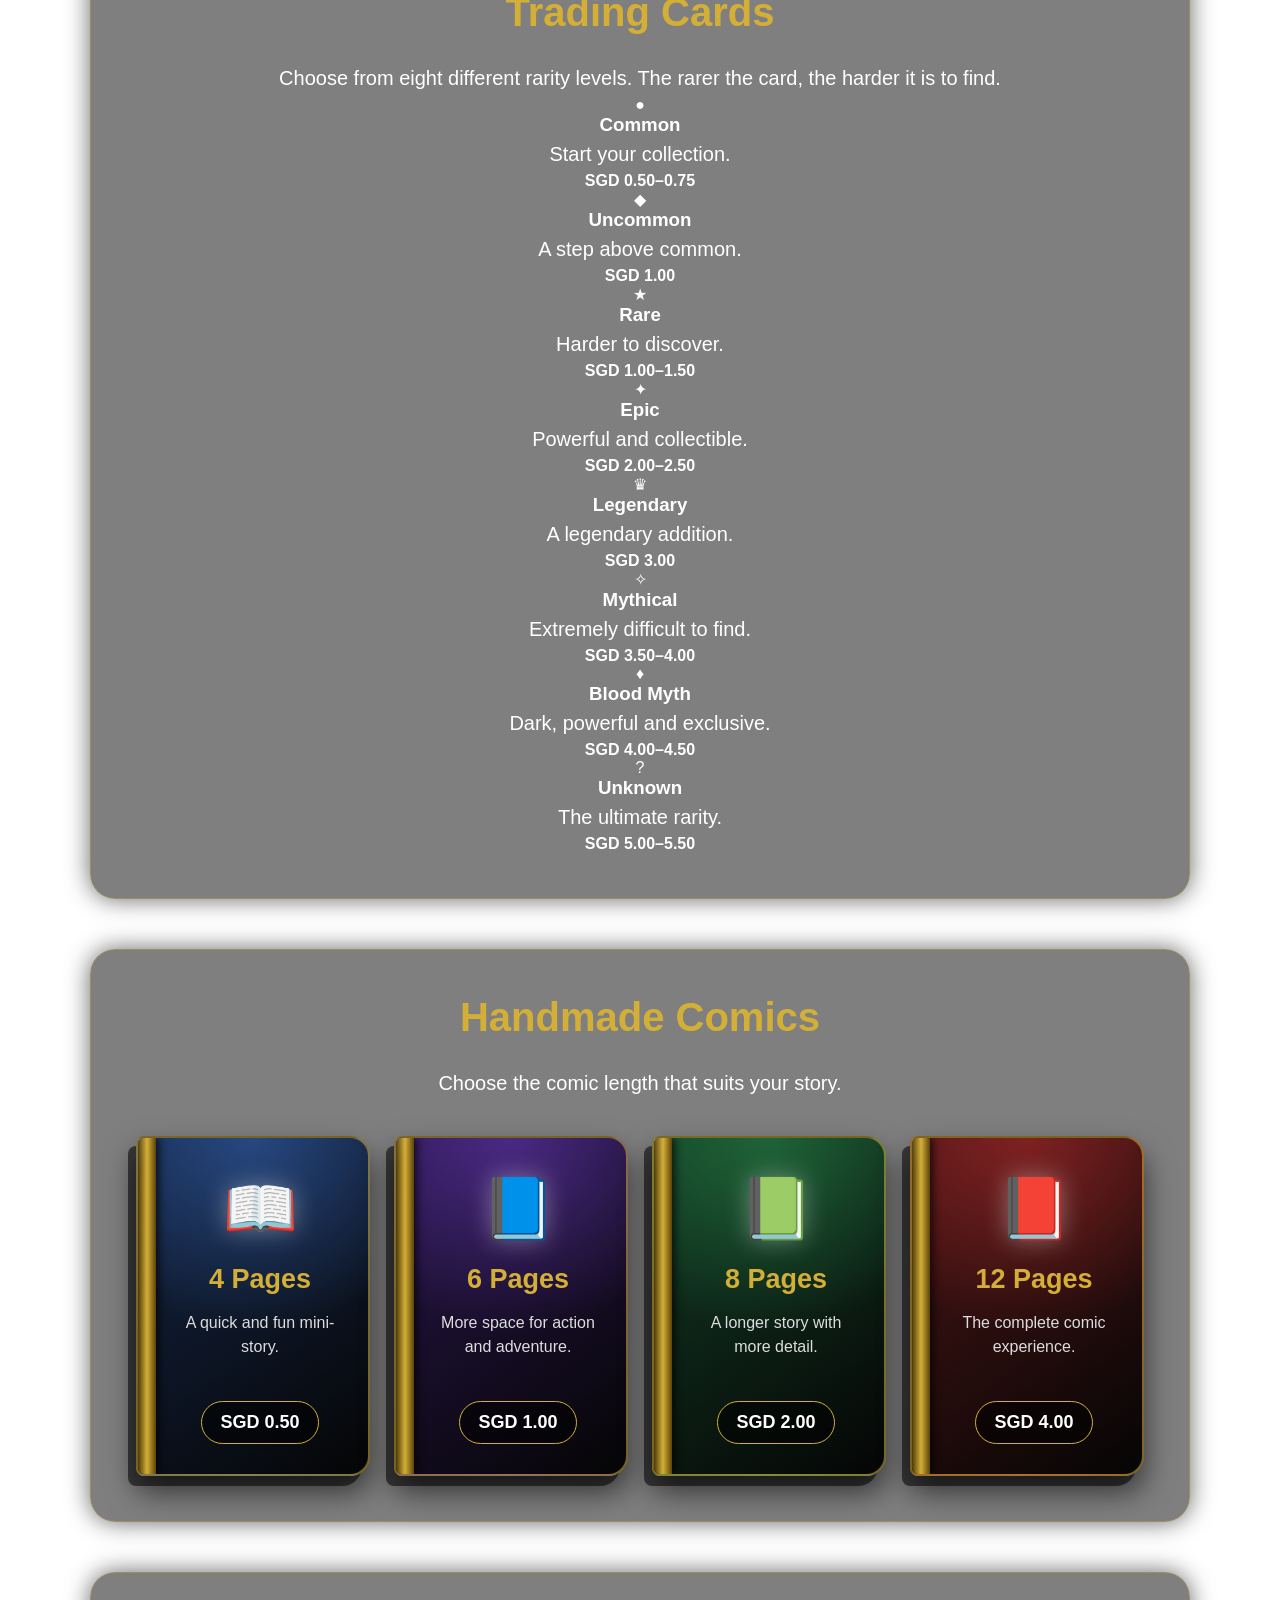
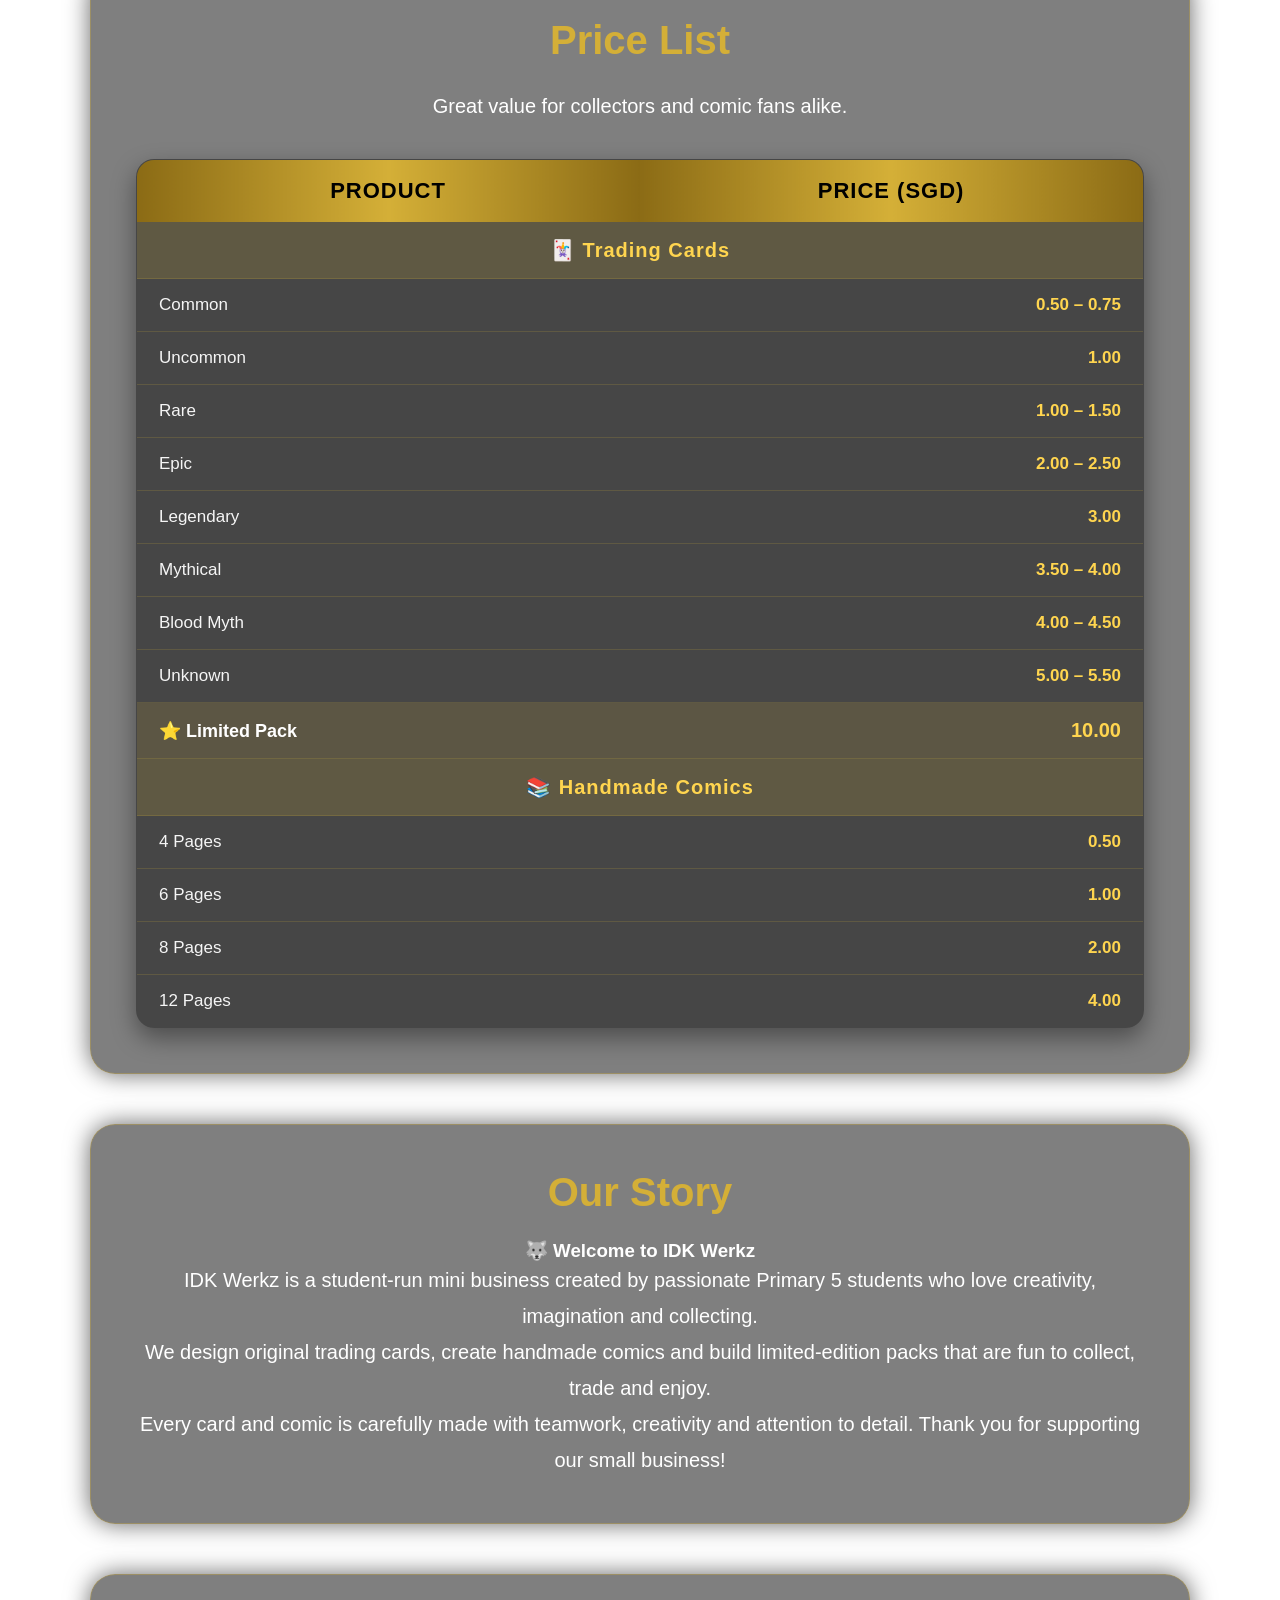
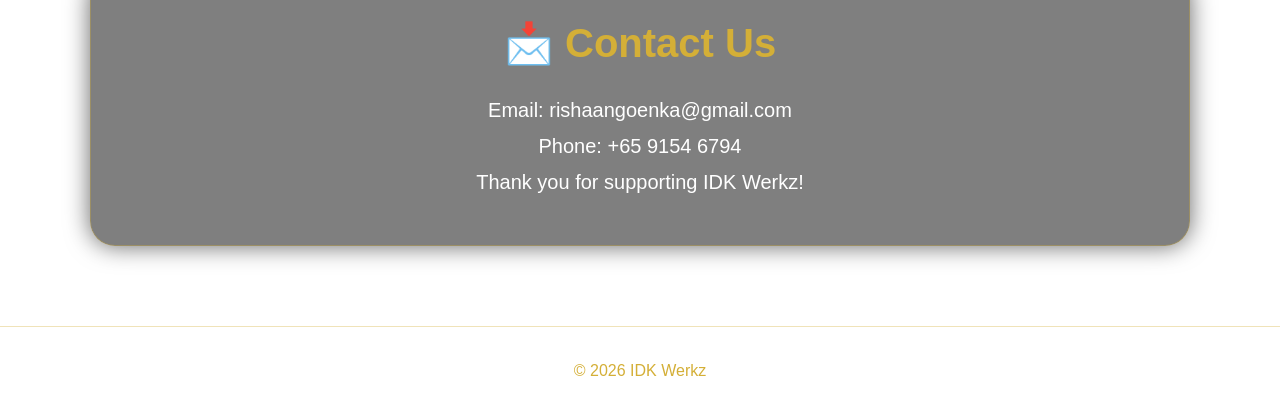
==== commit 3b517541: "Revise 'Our Story' section in index.html Updated the 'Our Story' section with new content and struct" ====
--- a/index.html
+++ b/index.html
@@ -244,16 +244,33 @@
 
 </section>
 
-<section id="story">
-
-    <h2>👥 Our Story</h2>
-
-    <p>
-        IDK Werkz is a student-run business created by
-        Primary 5 students who enjoy making trading cards
-        and comics.
-    </p>
-
+<section id="about">
+
+    <h2>Our Story</h2>
+
+    <div class="about-box">
+
+        <h3>🐺 Welcome to IDK Werkz</h3>
+
+        <p>
+            IDK Werkz is a student-run mini business created by passionate
+            Primary 5 students who love creativity, imagination and collecting.
+        </p>
+
+        <p>
+            We design original trading cards, create handmade comics and build
+            limited-edition packs that are fun to collect, trade and enjoy.
+        </p>
+
+        <p>
+            Every card and comic is carefully made with teamwork, creativity
+            and attention to detail. Thank you for supporting our small
+            business!
+        </p>
+
+    </div>
+
+</section>
 </section>
 
 <section id="contact">
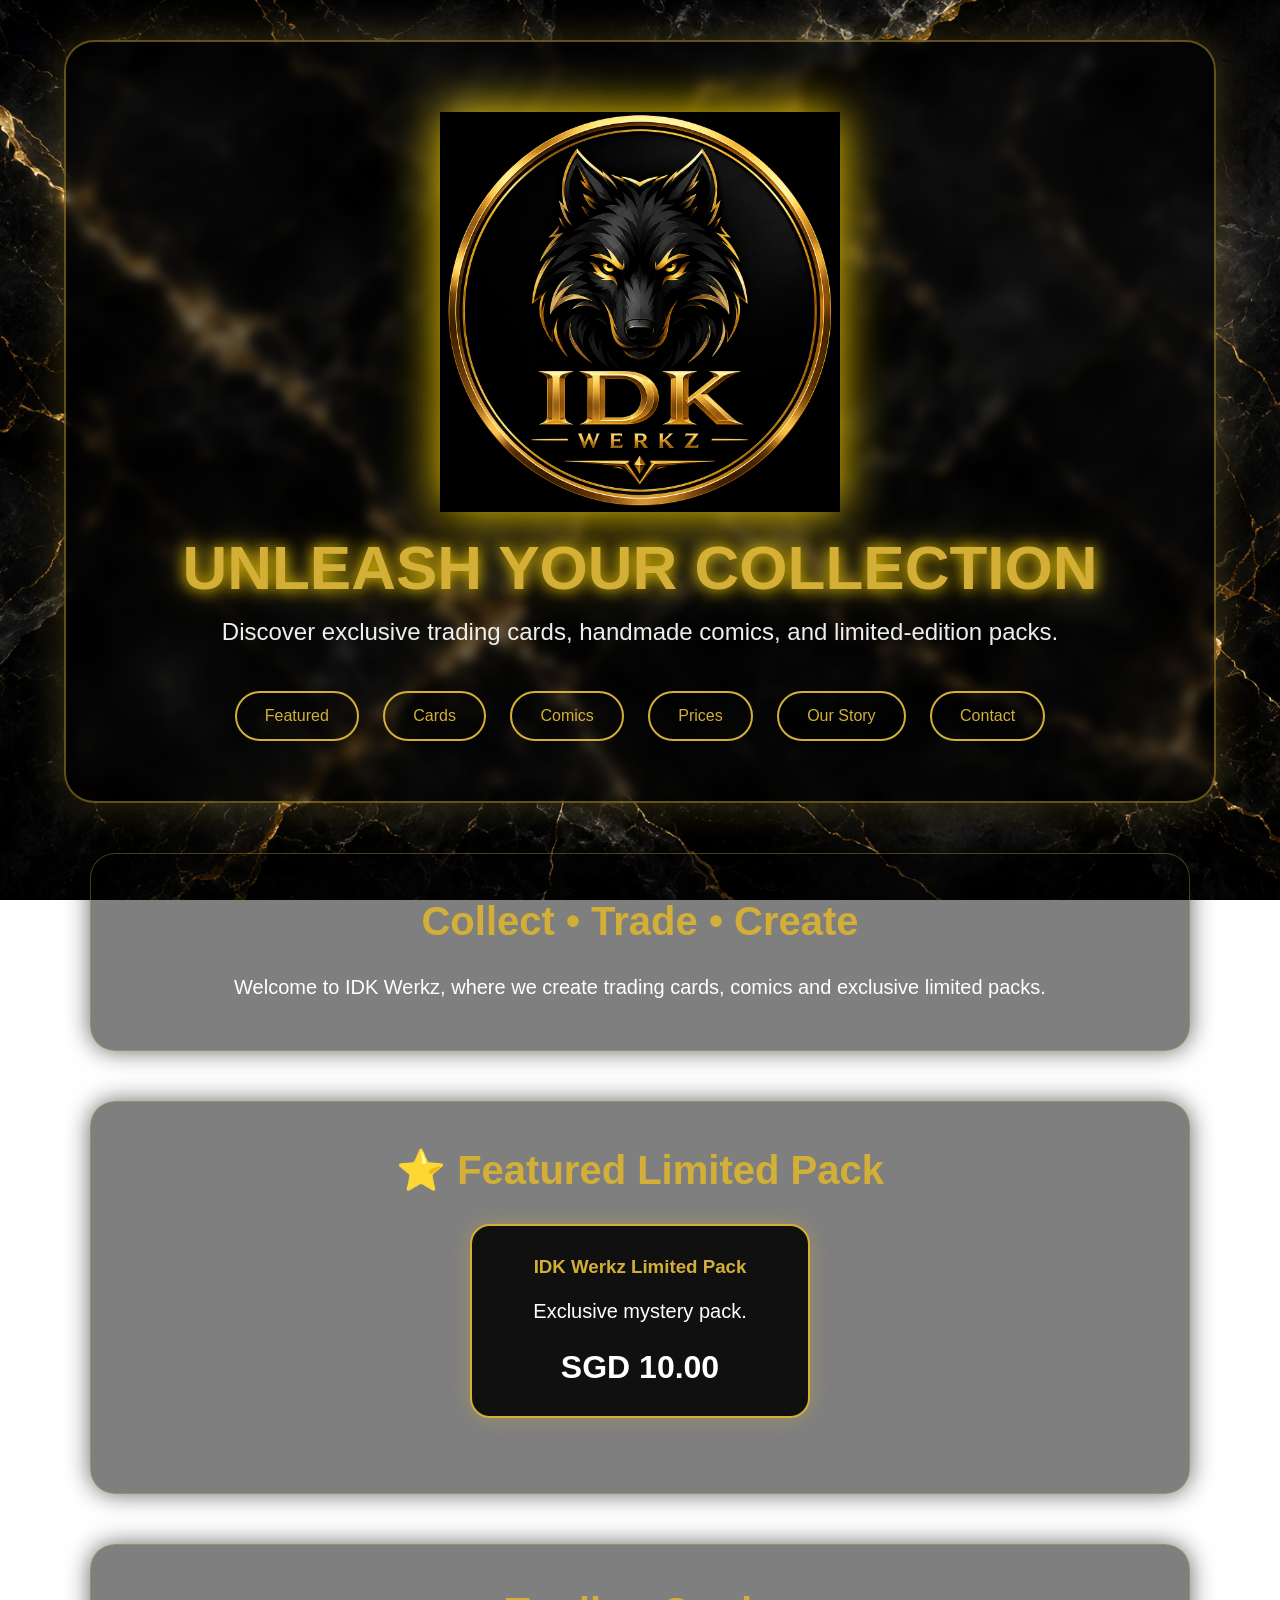
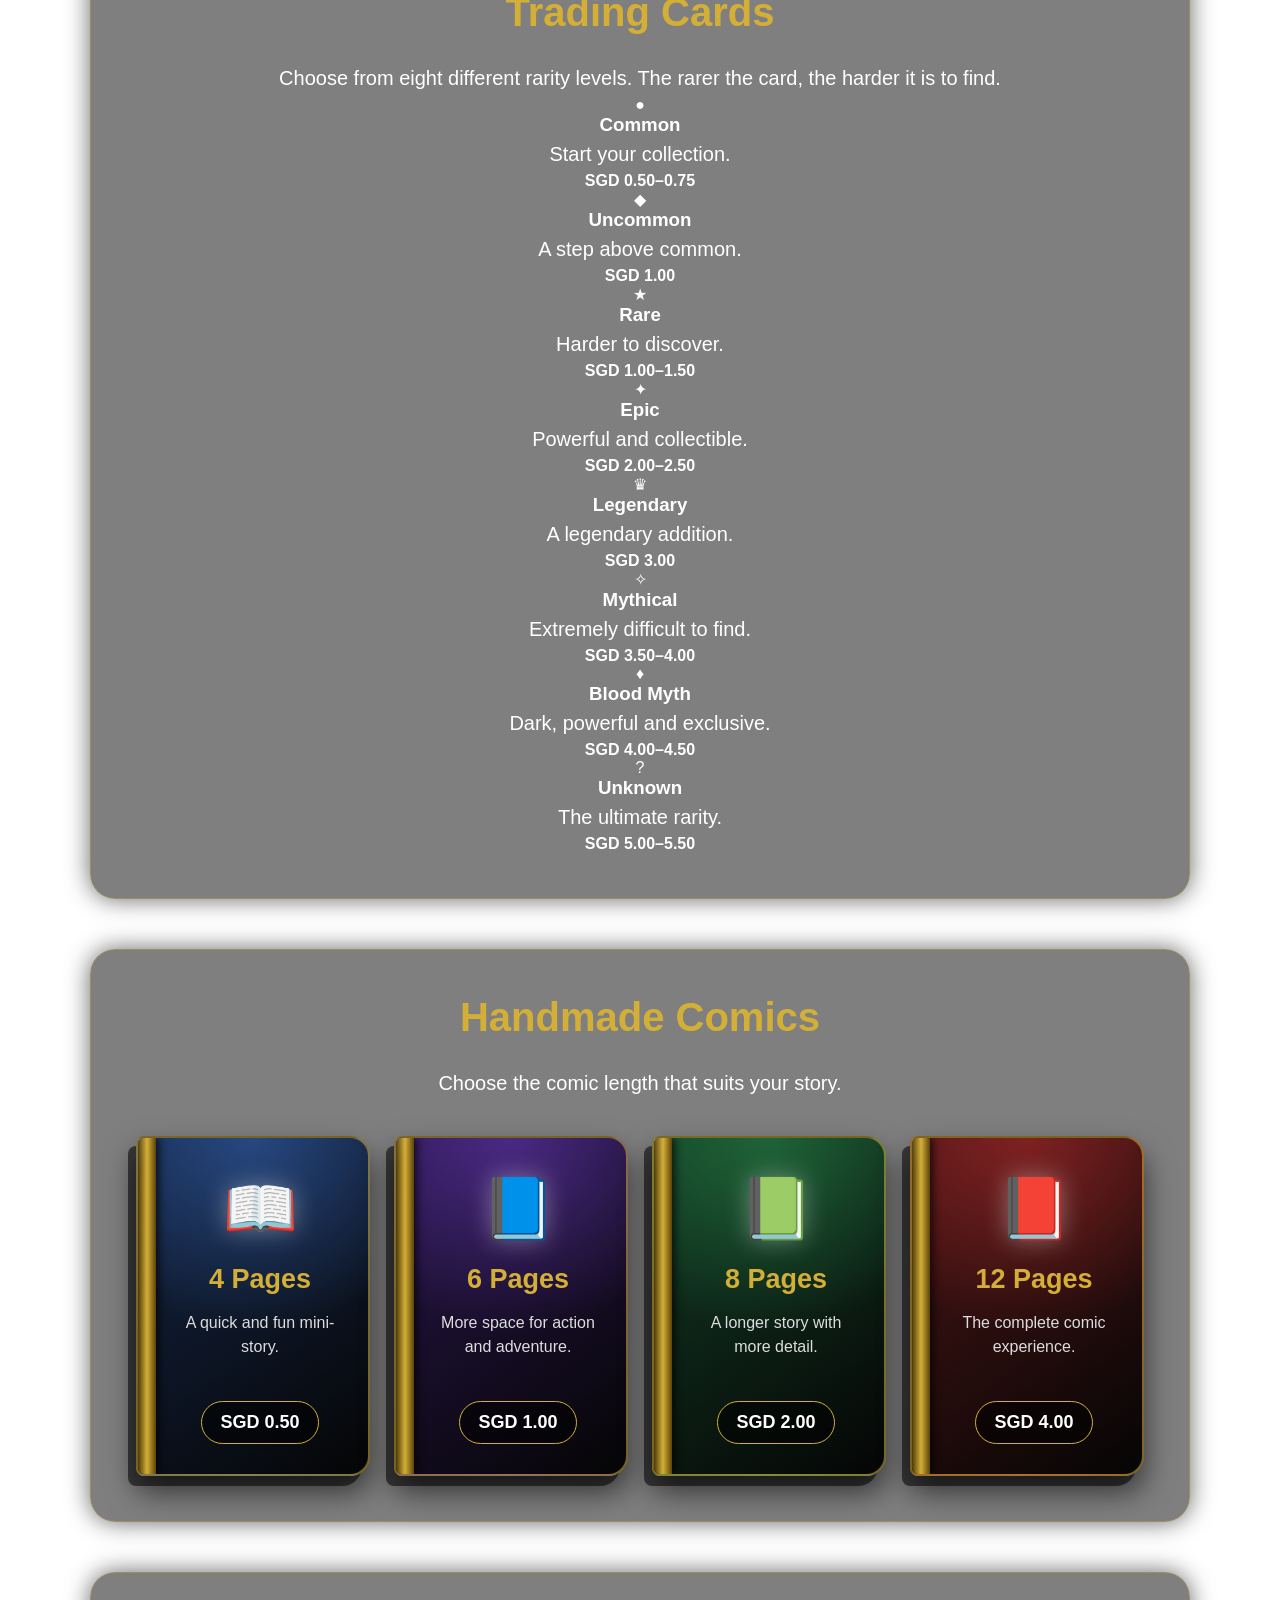
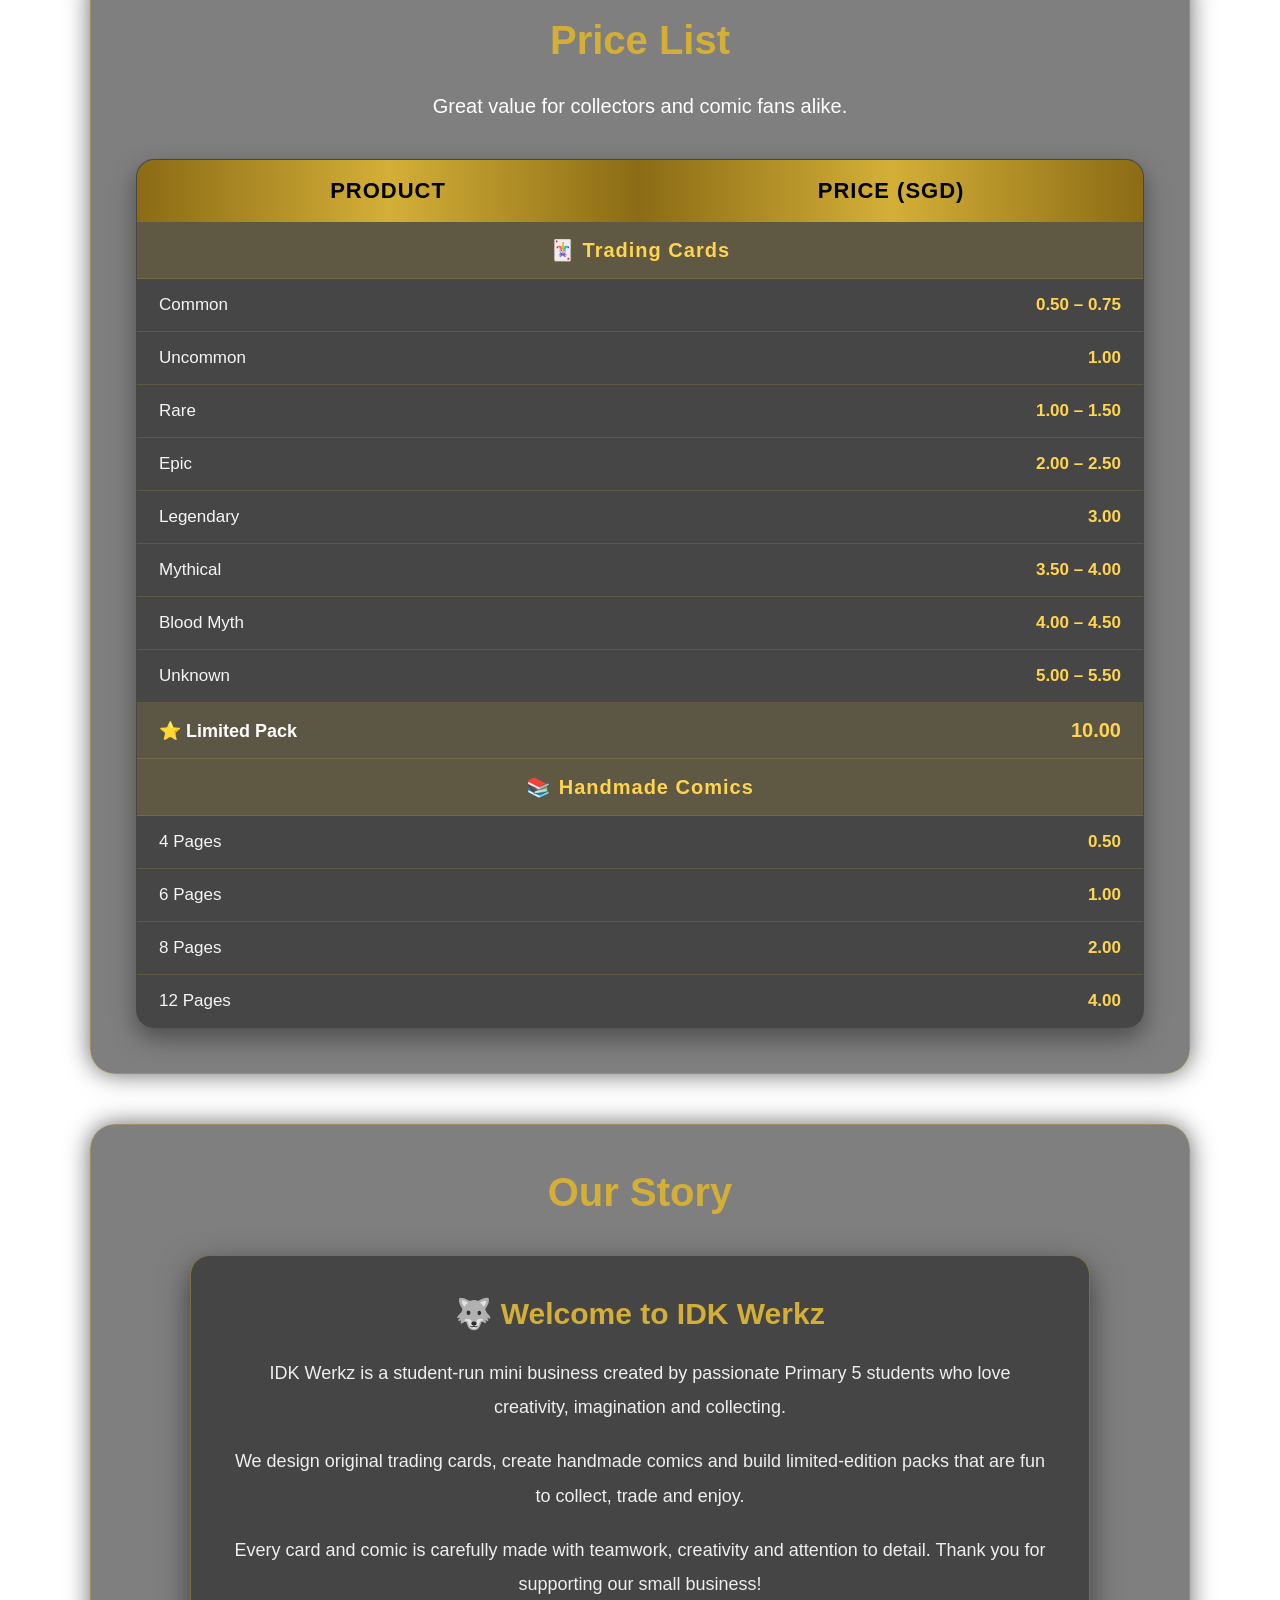
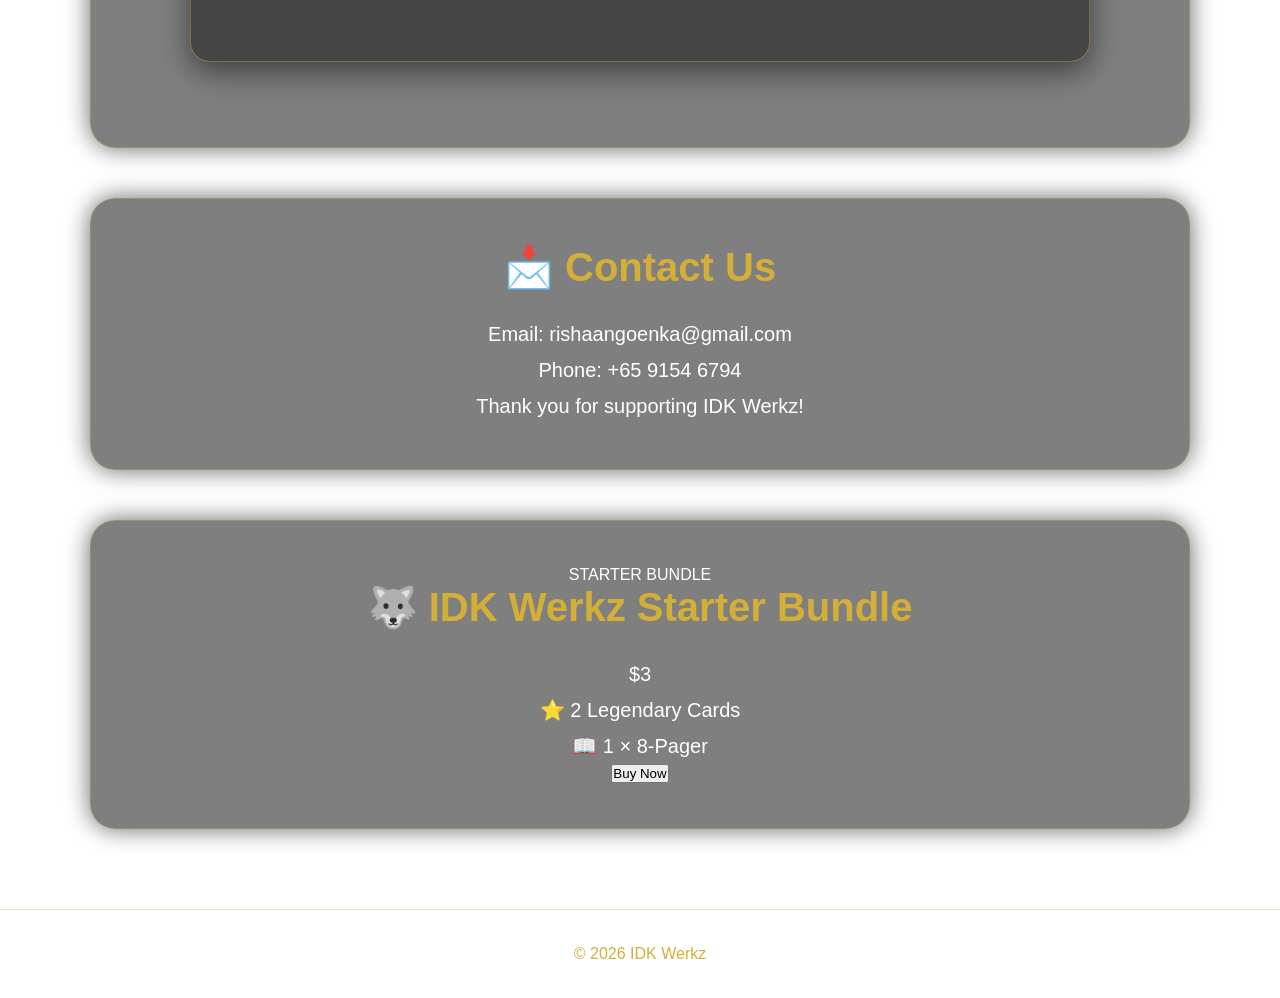
==== commit 16d3be0b: "Add Starter Bundle section to index.html Added a new section for the Starter Bundle with details and" ====
--- a/index.html
+++ b/index.html
@@ -284,7 +284,26 @@
     <p>Thank you for supporting IDK Werkz!</p>
 
 </section>
-
+<section class="starter-bundle">
+
+    <div class="bundle-badge">
+        STARTER BUNDLE
+    </div>
+
+    <h2>🐺 IDK Werkz Starter Bundle</h2>
+
+    <p class="bundle-price">$3</p>
+
+    <div class="bundle-items">
+        <p>⭐ 2 Legendary Cards</p>
+        <p>📖 1 × 8-Pager</p>
+    </div>
+
+    <button class="buy-button" onclick="addToCart('Starter Bundle', 3)">
+        Buy Now
+    </button>
+
+</section>
 <footer>
 
     © 2026 IDK Werkz
--- a/style.css
+++ b/style.css
@@ -1,7 +1,12 @@
 /* ======================================
    IDK WERKZ PREMIUM WEBSITE
 ====================================== */
-
+html {
+    scroll-behavior: smooth;
+}
+section {
+    scroll-margin-top: 90px;
+}
 *{
     margin:0;
     padding:0;
@@ -569,3 +574,56 @@
         font-size:17px;
     }
 }
+/*======================================
+  OUR STORY
+======================================*/
+
+.about-box{
+
+    max-width:900px;
+
+    margin:40px auto;
+
+    padding:40px;
+
+    background:rgba(0,0,0,.45);
+
+    border:1px solid rgba(212,175,55,.4);
+
+    border-radius:20px;
+
+    box-shadow:0 10px 30px rgba(0,0,0,.5);
+
+    text-align:center;
+
+}
+
+.about-box h3{
+
+    color:#D4AF37;
+
+    font-size:30px;
+
+    margin-bottom:25px;
+
+}
+
+.about-box p{
+
+    color:#eeeeee;
+
+    line-height:1.9;
+
+    margin-bottom:20px;
+
+    font-size:18px;
+
+}
+
+.about-box:hover{
+
+    box-shadow:0 0 25px rgba(212,175,55,.35);
+
+    transition:.3s;
+
+}
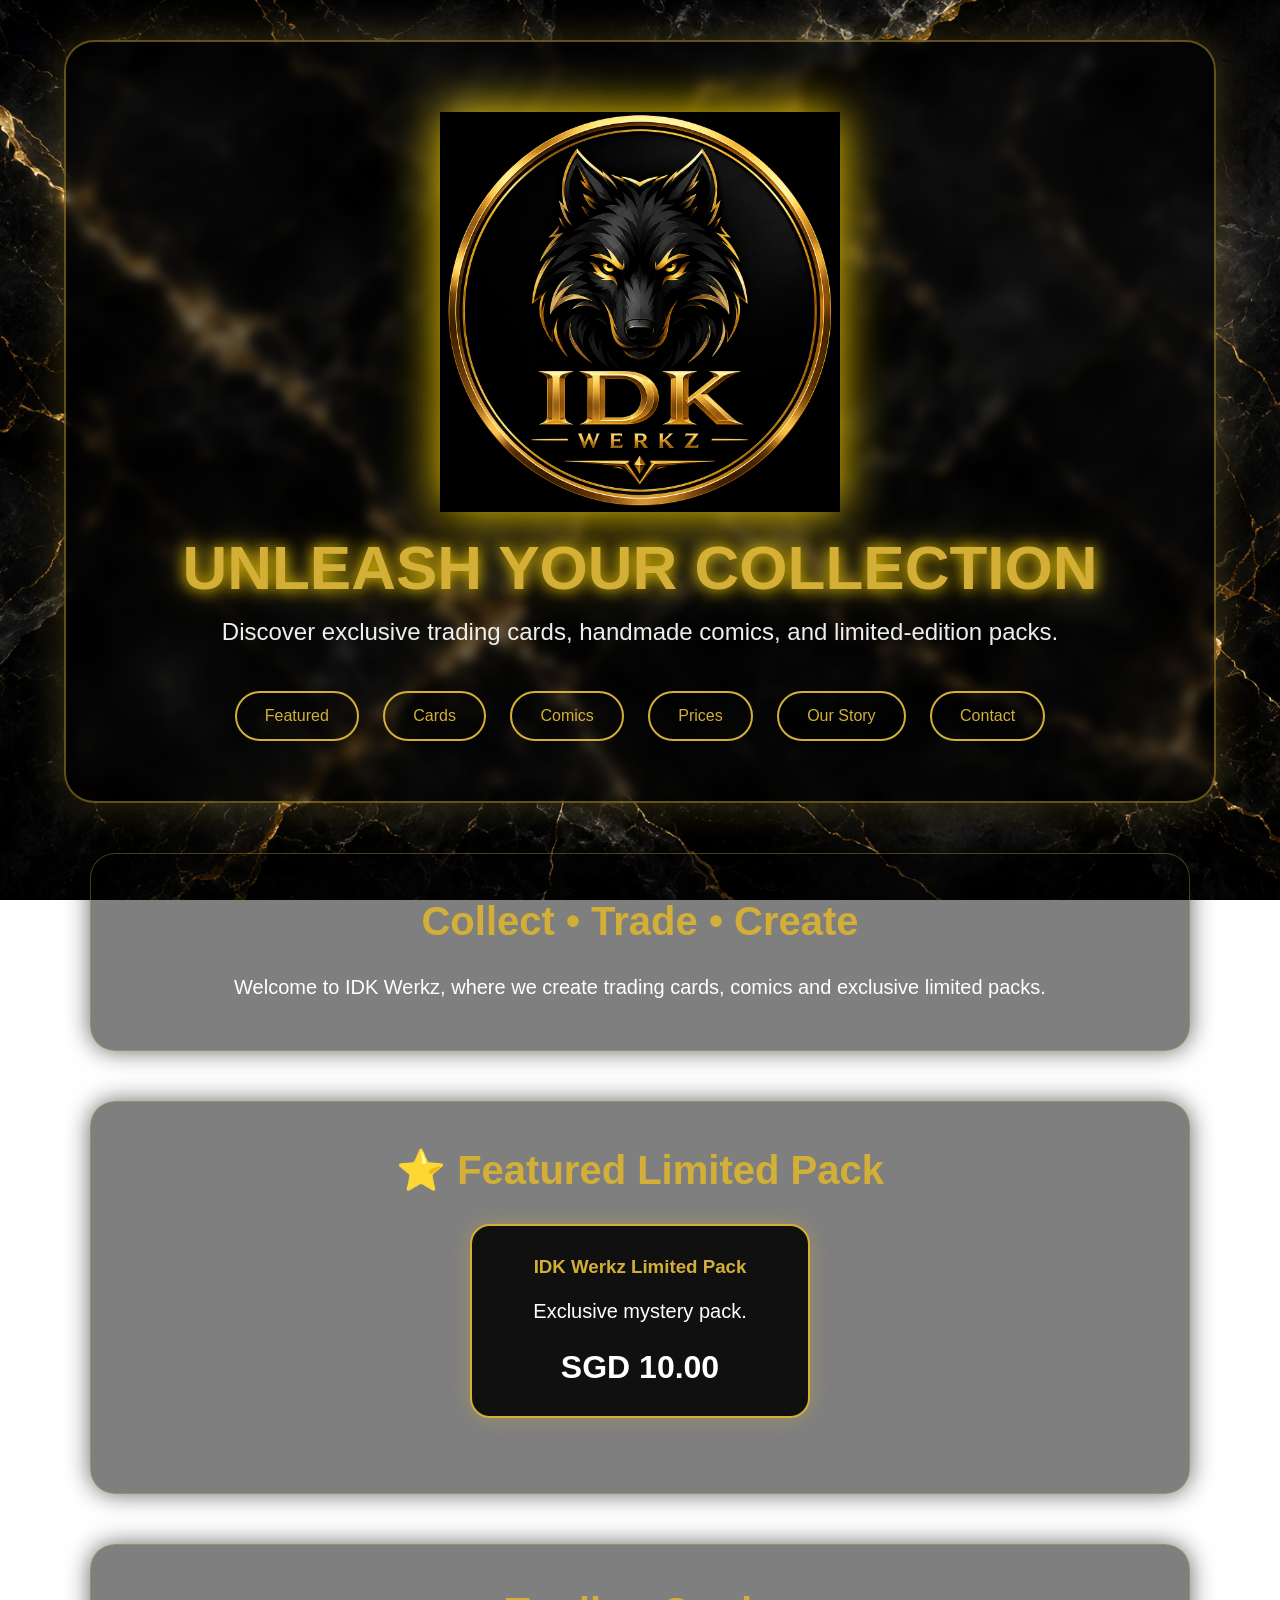
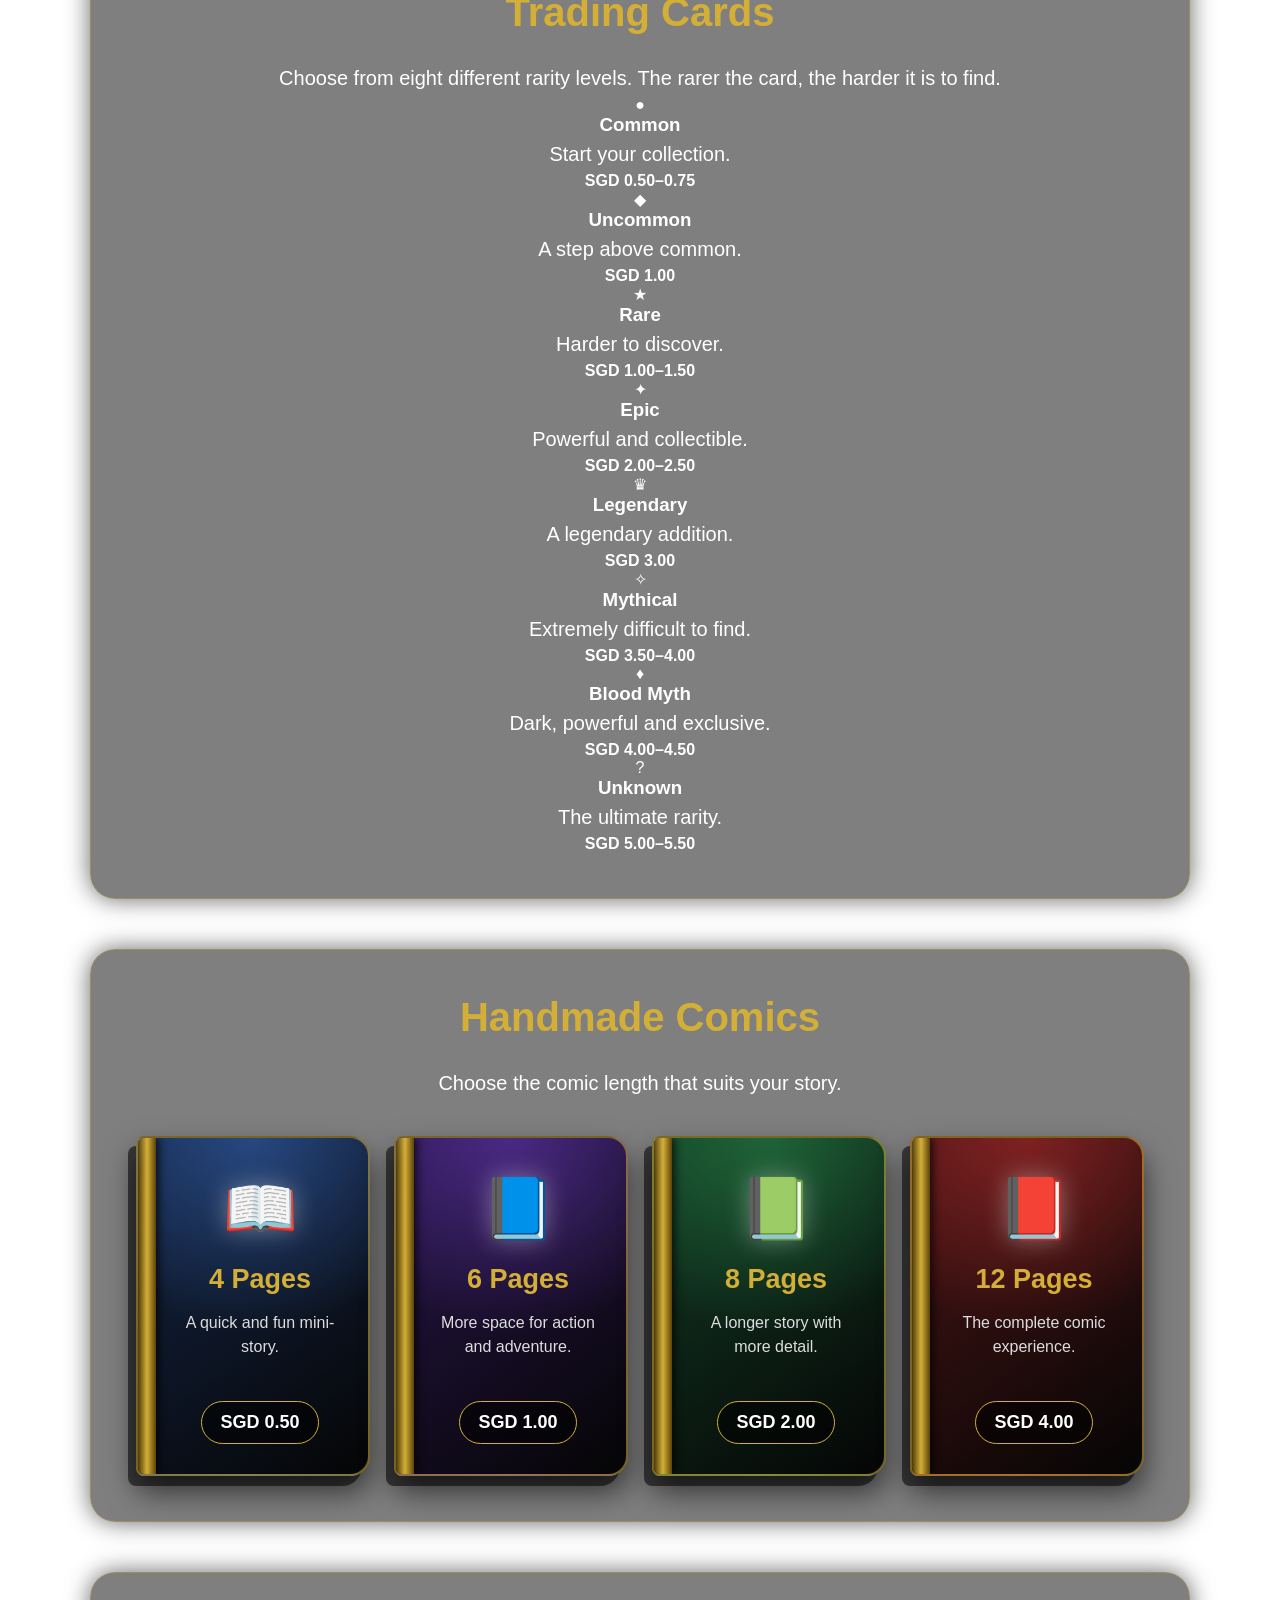
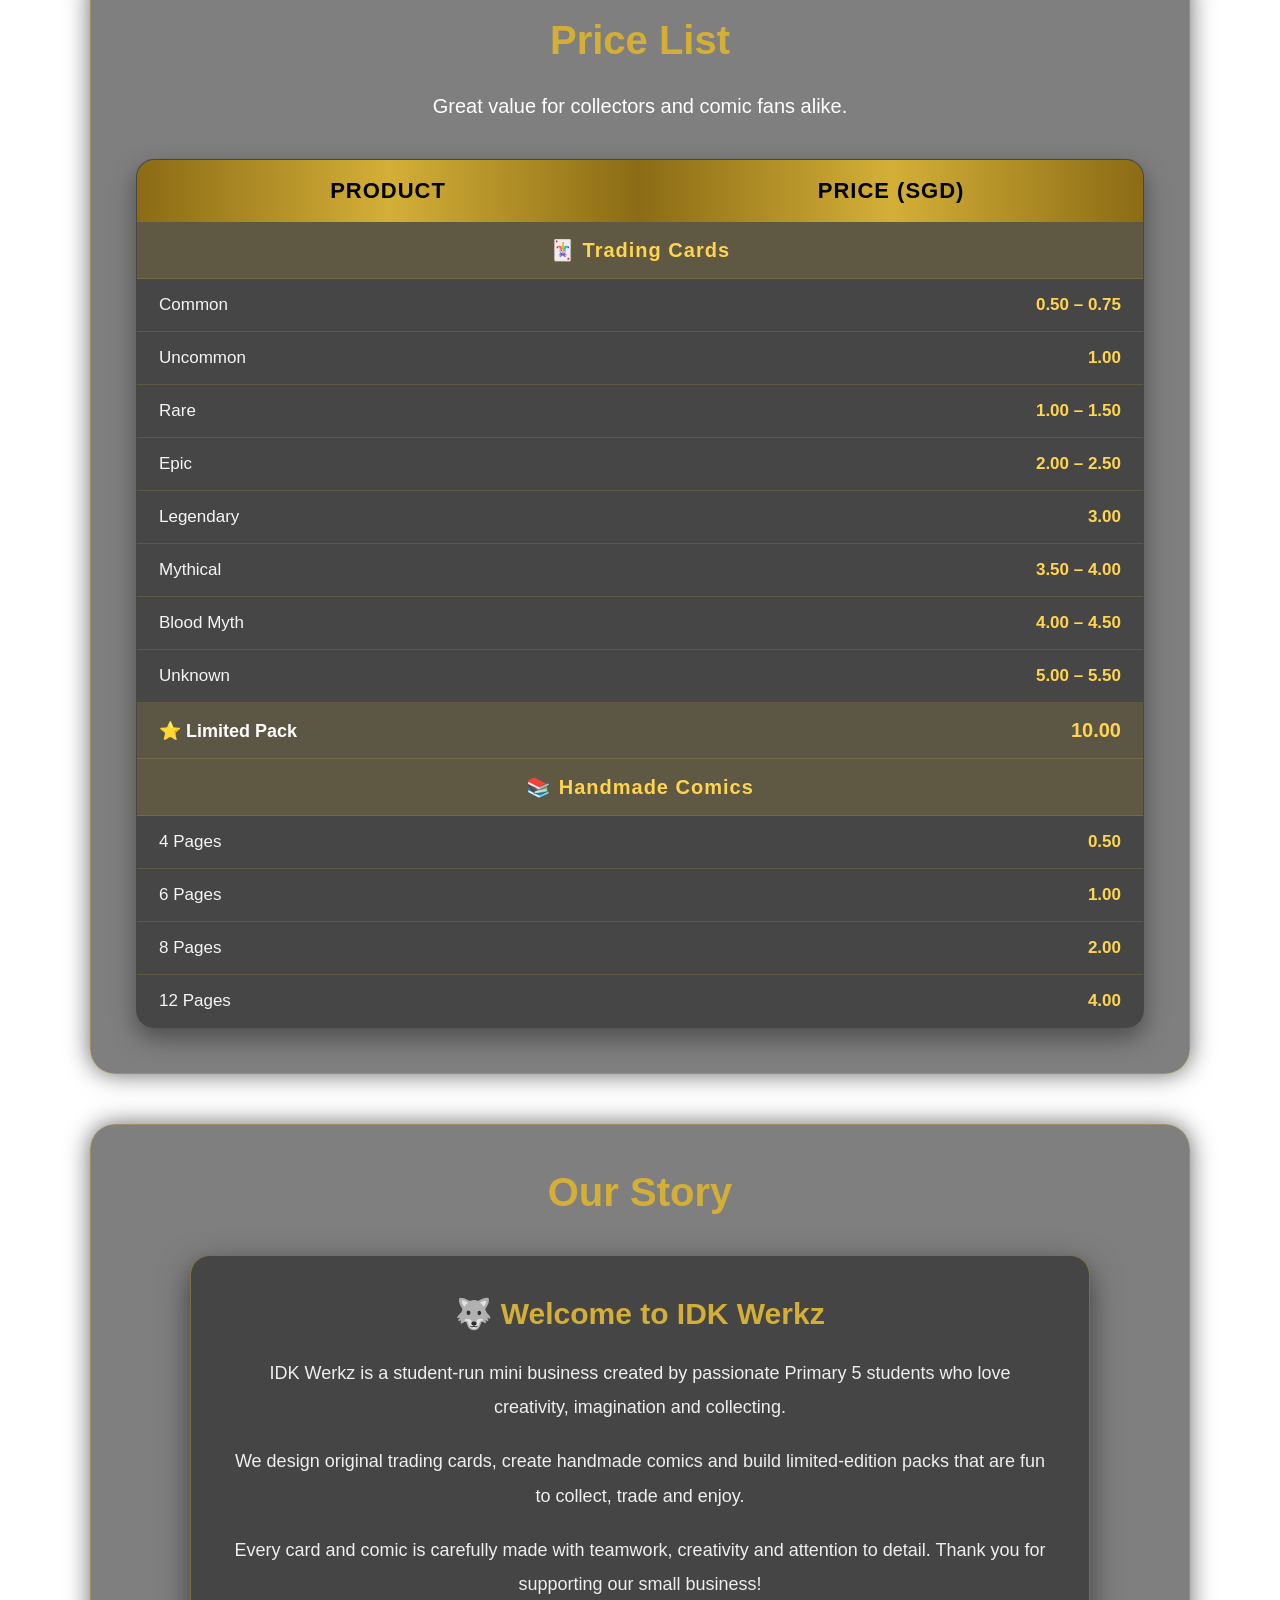
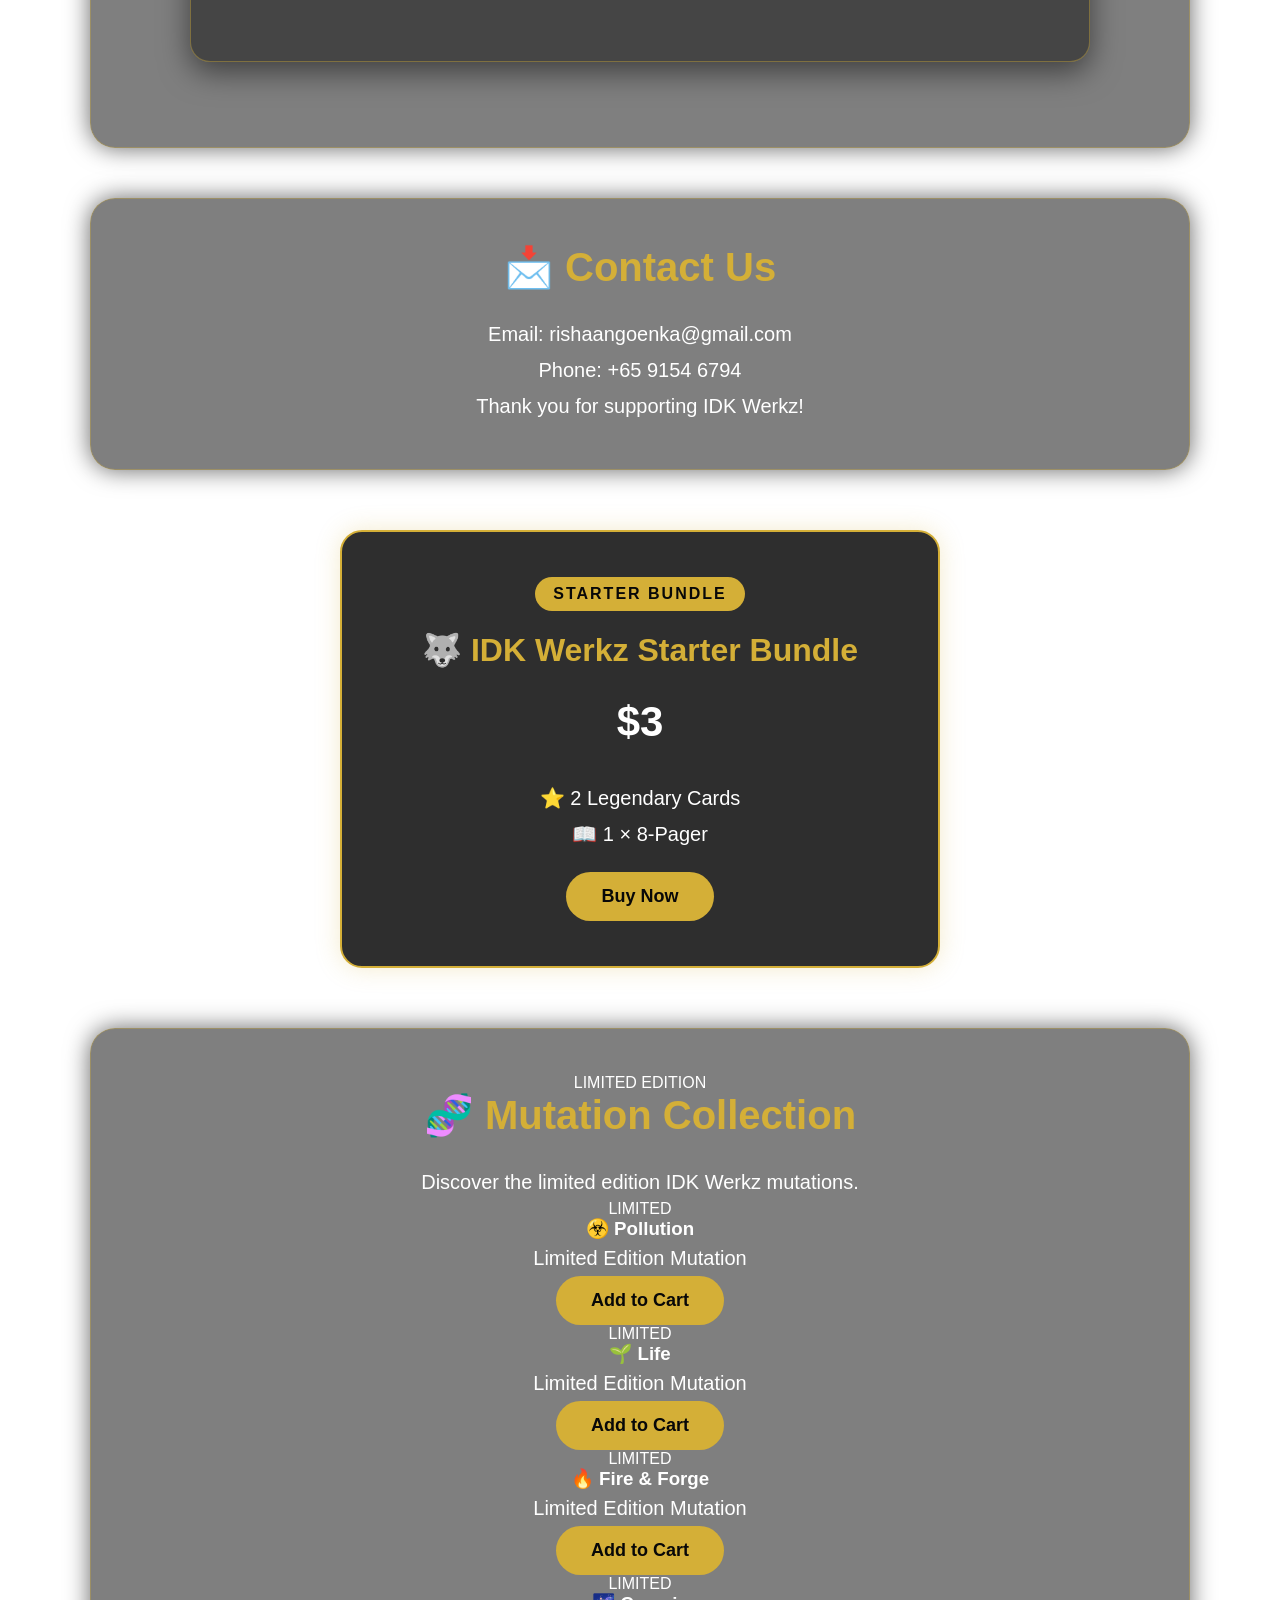
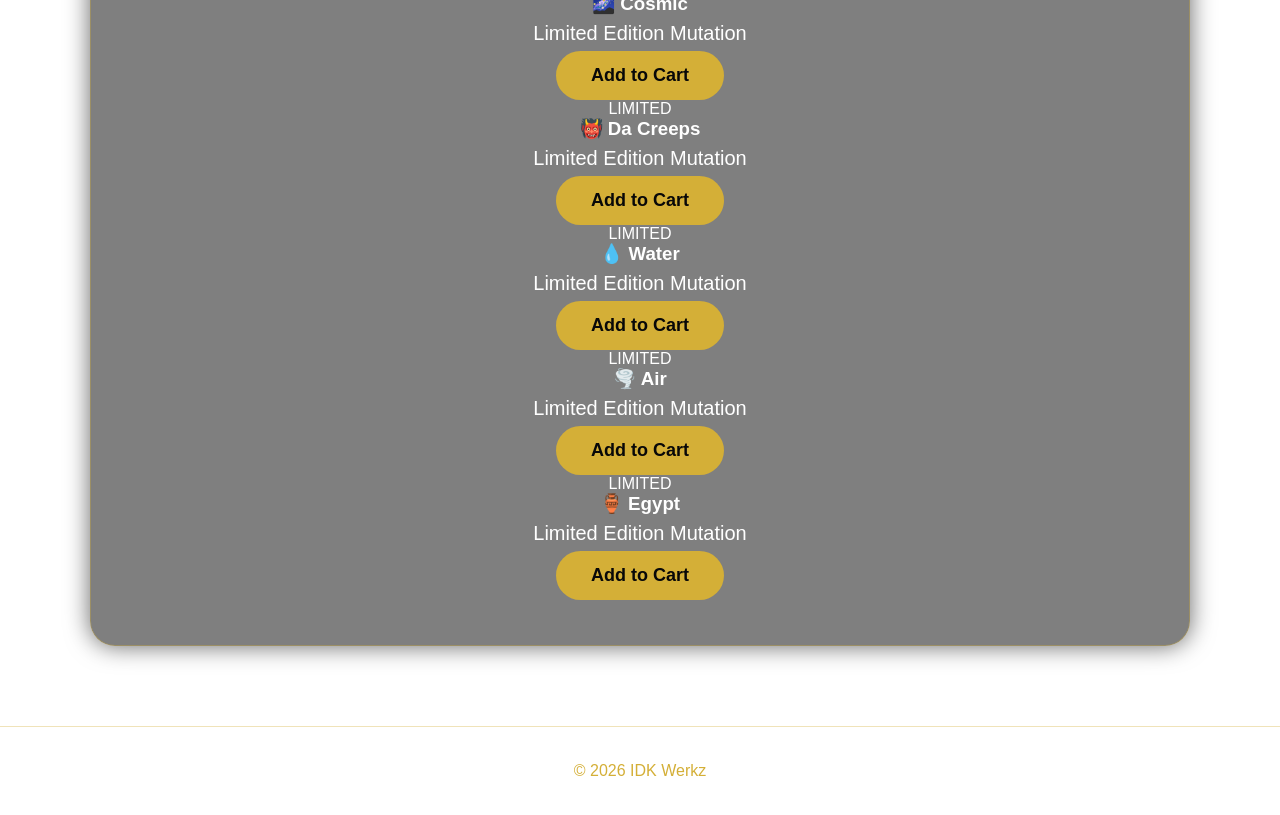
==== commit 4a1b4fa5: "Add mutations section with limited edition items" ====
--- a/index.html
+++ b/index.html
@@ -304,7 +304,79 @@
     </button>
 
 </section>
-<footer>
+<section class="mutations-section">
+
+    <div class="section-badge">
+        LIMITED EDITION
+    </div>
+
+    <h2>🧬 Mutation Collection</h2>
+
+    <p class="section-description">
+        Discover the limited edition IDK Werkz mutations.
+    </p>
+
+    <div class="mutation-grid">
+
+        <div class="mutation-card">
+            <span class="limited-badge">LIMITED</span>
+            <h3>☣️ Pollution</h3>
+            <p>Limited Edition Mutation</p>
+            <button class="buy-button">Add to Cart</button>
+        </div>
+
+        <div class="mutation-card">
+            <span class="limited-badge">LIMITED</span>
+            <h3>🌱 Life</h3>
+            <p>Limited Edition Mutation</p>
+            <button class="buy-button">Add to Cart</button>
+        </div>
+
+        <div class="mutation-card">
+            <span class="limited-badge">LIMITED</span>
+            <h3>🔥 Fire &amp; Forge</h3>
+            <p>Limited Edition Mutation</p>
+            <button class="buy-button">Add to Cart</button>
+        </div>
+
+        <div class="mutation-card">
+            <span class="limited-badge">LIMITED</span>
+            <h3>🌌 Cosmic</h3>
+            <p>Limited Edition Mutation</p>
+            <button class="buy-button">Add to Cart</button>
+        </div>
+
+        <div class="mutation-card">
+            <span class="limited-badge">LIMITED</span>
+            <h3>👹 Da Creeps</h3>
+            <p>Limited Edition Mutation</p>
+            <button class="buy-button">Add to Cart</button>
+        </div>
+
+        <div class="mutation-card">
+            <span class="limited-badge">LIMITED</span>
+            <h3>💧 Water</h3>
+            <p>Limited Edition Mutation</p>
+            <button class="buy-button">Add to Cart</button>
+        </div>
+
+        <div class="mutation-card">
+            <span class="limited-badge">LIMITED</span>
+            <h3>🌪️ Air</h3>
+            <p>Limited Edition Mutation</p>
+            <button class="buy-button">Add to Cart</button>
+        </div>
+
+        <div class="mutation-card">
+            <span class="limited-badge">LIMITED</span>
+            <h3>🏺 Egypt</h3>
+            <p>Limited Edition Mutation</p>
+            <button class="buy-button">Add to Cart</button>
+        </div>
+
+    </div>
+
+</section><footer>
 
     © 2026 IDK Werkz
 
--- a/style.css
+++ b/style.css
@@ -627,3 +627,81 @@
     transition:.3s;
 
 }
+/* ==========================
+   Starter Bundle
+========================== */
+
+.starter-bundle {
+    position: relative;
+    width: 85%;
+    max-width: 600px;
+    margin: 60px auto;
+    padding: 45px 30px;
+
+    background: rgba(10, 10, 10, 0.85);
+
+    border: 2px solid #D4AF37;
+    border-radius: 22px;
+
+    box-shadow:
+        0 0 25px rgba(212, 175, 55, 0.25);
+}
+
+.bundle-badge {
+    display: inline-block;
+
+    padding: 8px 18px;
+
+    background: #D4AF37;
+    color: #080808;
+
+    font-weight: bold;
+    letter-spacing: 2px;
+
+    border-radius: 20px;
+
+    margin-bottom: 20px;
+}
+
+.starter-bundle h2 {
+    color: #D4AF37;
+    font-size: 32px;
+    margin-bottom: 15px;
+}
+
+.bundle-price {
+    font-size: 42px;
+    font-weight: bold;
+    color: white;
+    margin: 10px;
+}
+
+.bundle-items {
+    font-size: 20px;
+    line-height: 1.8;
+    margin: 20px 0;
+}
+
+.buy-button {
+    padding: 14px 35px;
+
+    background: #D4AF37;
+    color: #080808;
+
+    border: none;
+    border-radius: 30px;
+
+    font-size: 18px;
+    font-weight: bold;
+
+    cursor: pointer;
+
+    transition: 0.25s;
+}
+
+.buy-button:hover {
+    transform: scale(1.05);
+
+    box-shadow:
+        0 0 20px rgba(212, 175, 55, 0.6);
+}
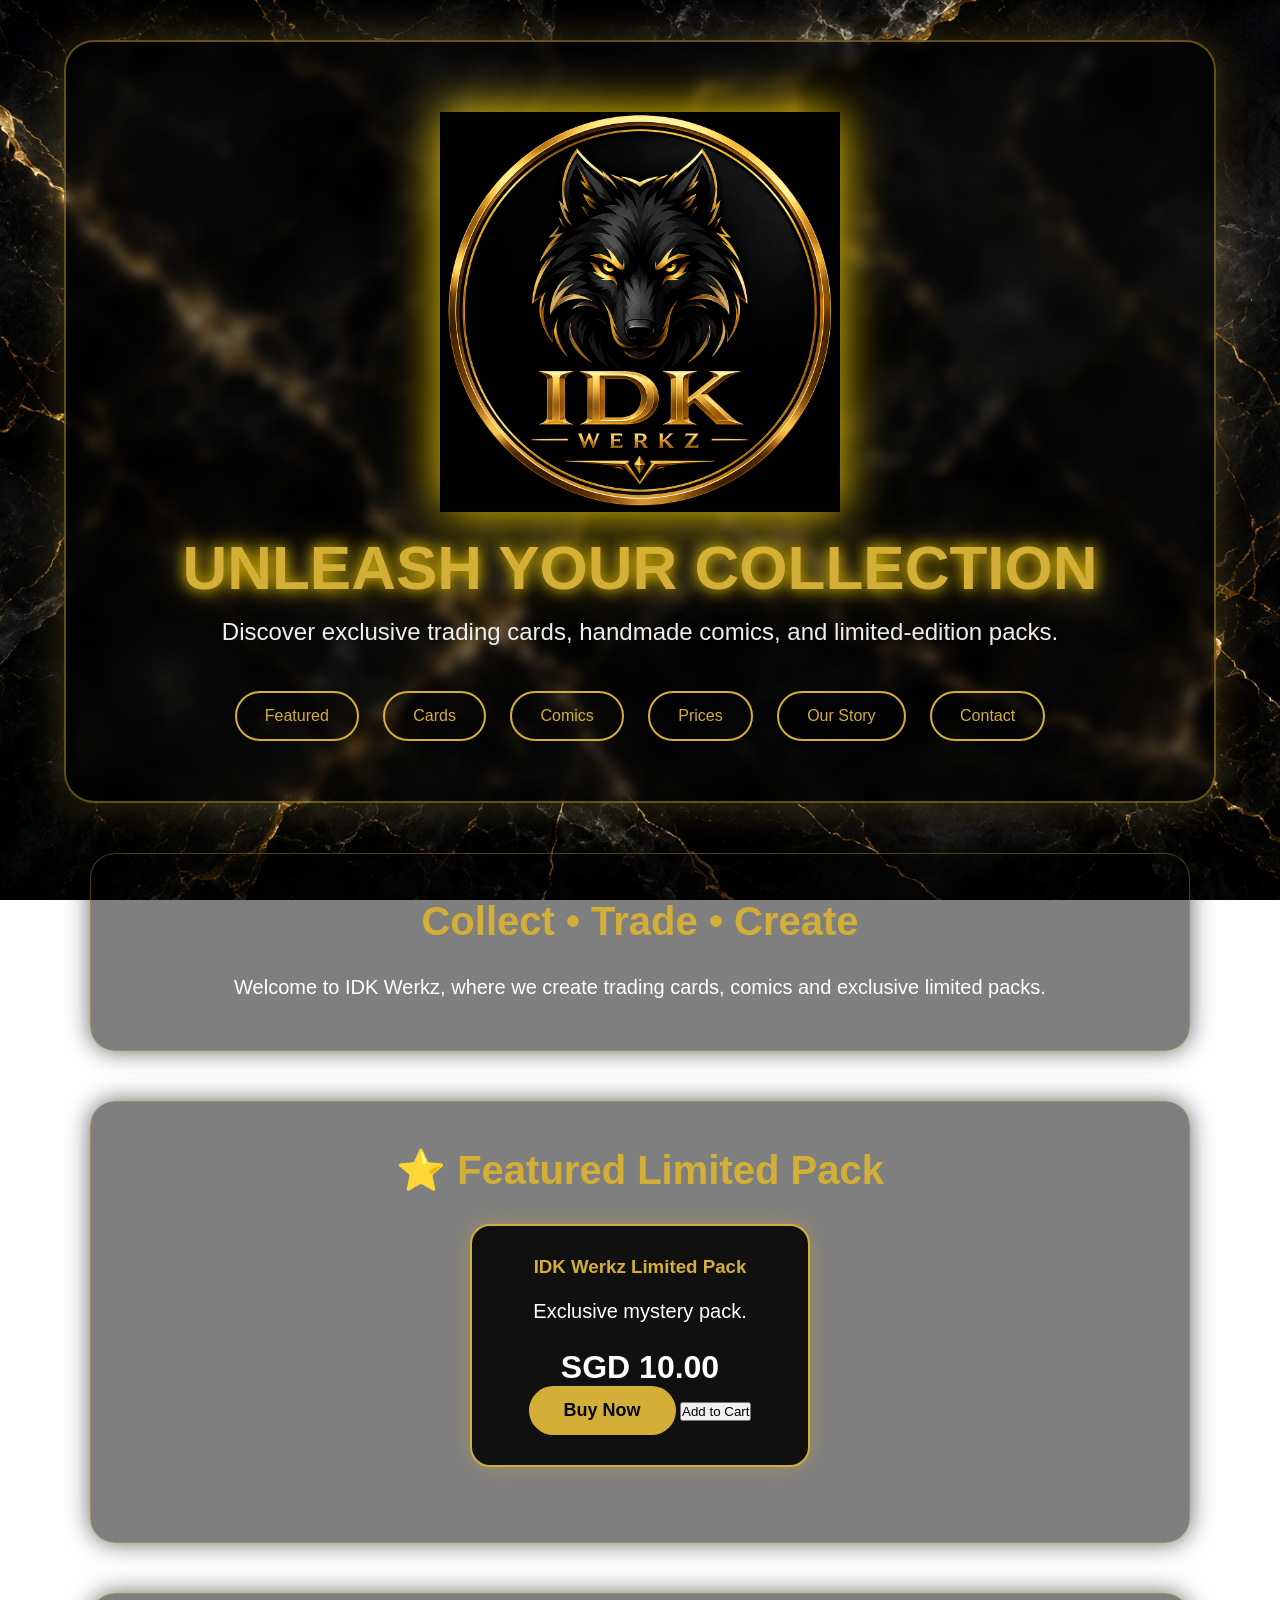
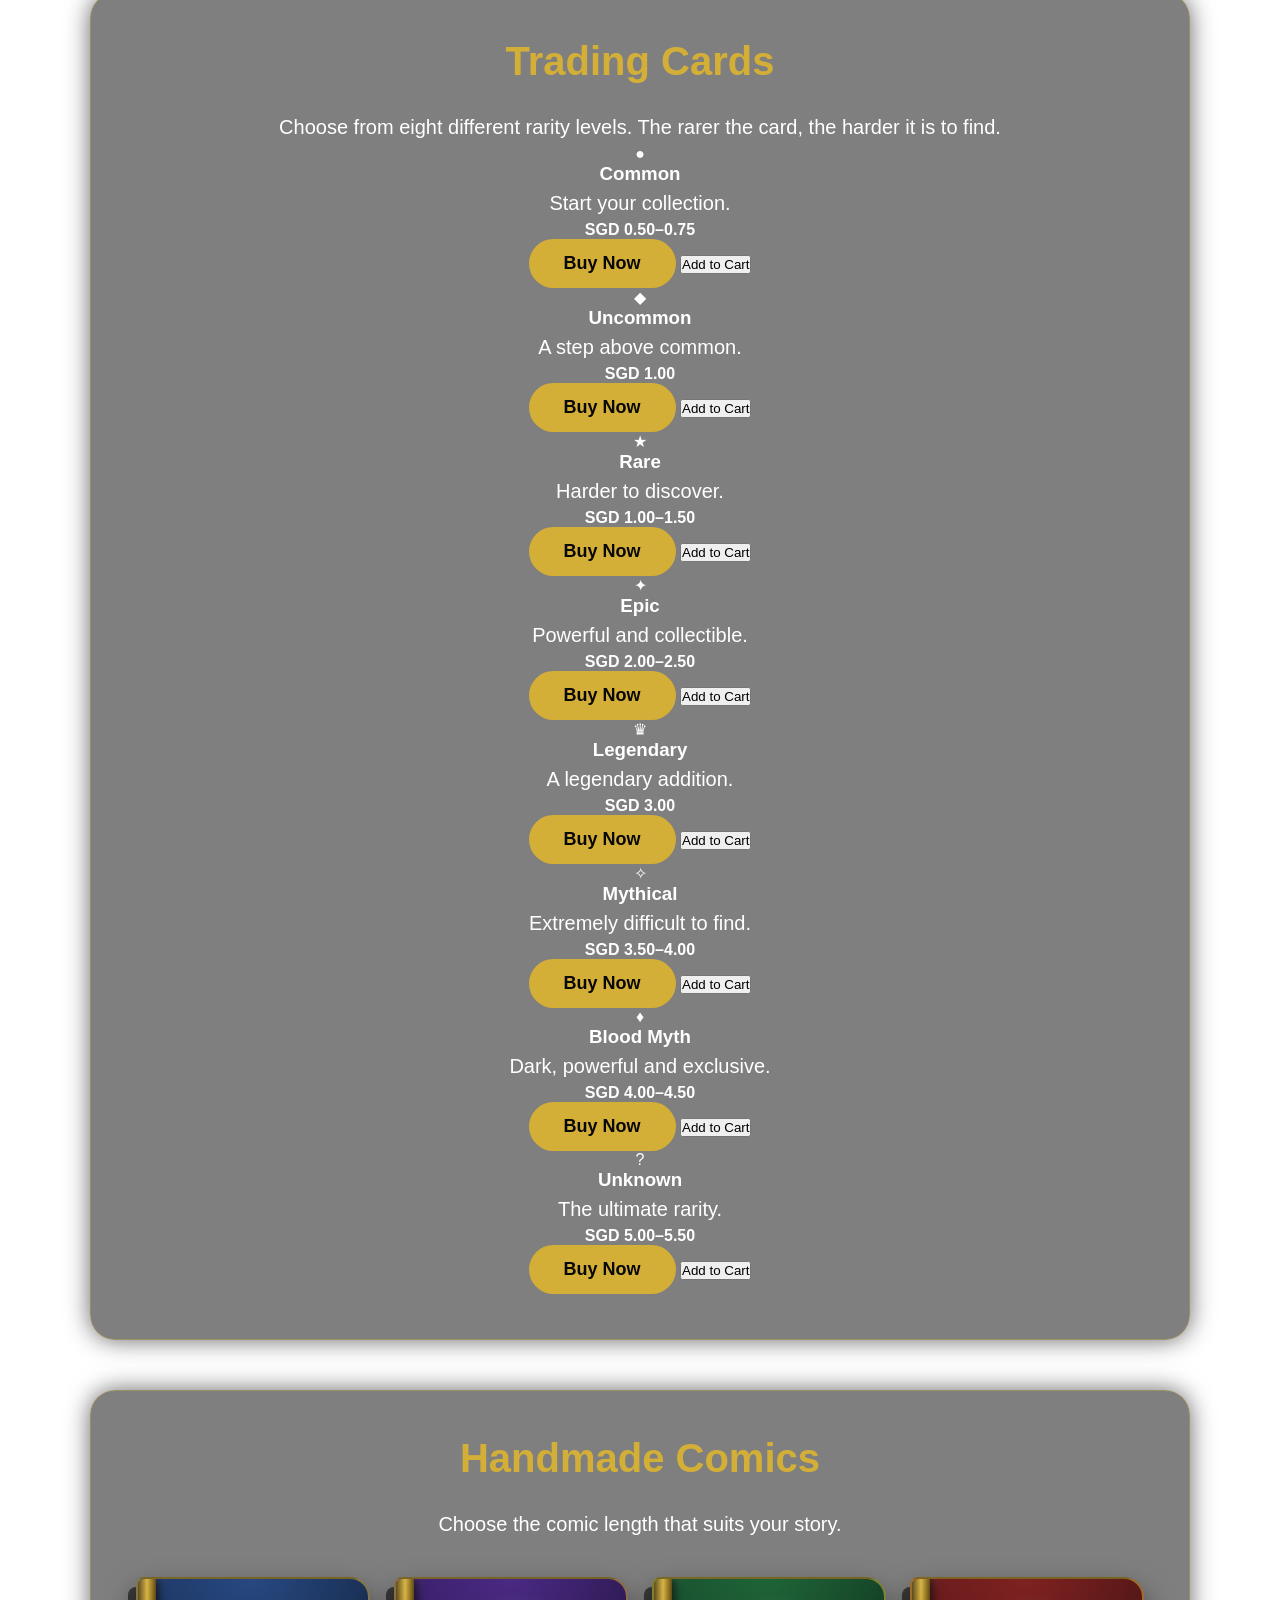
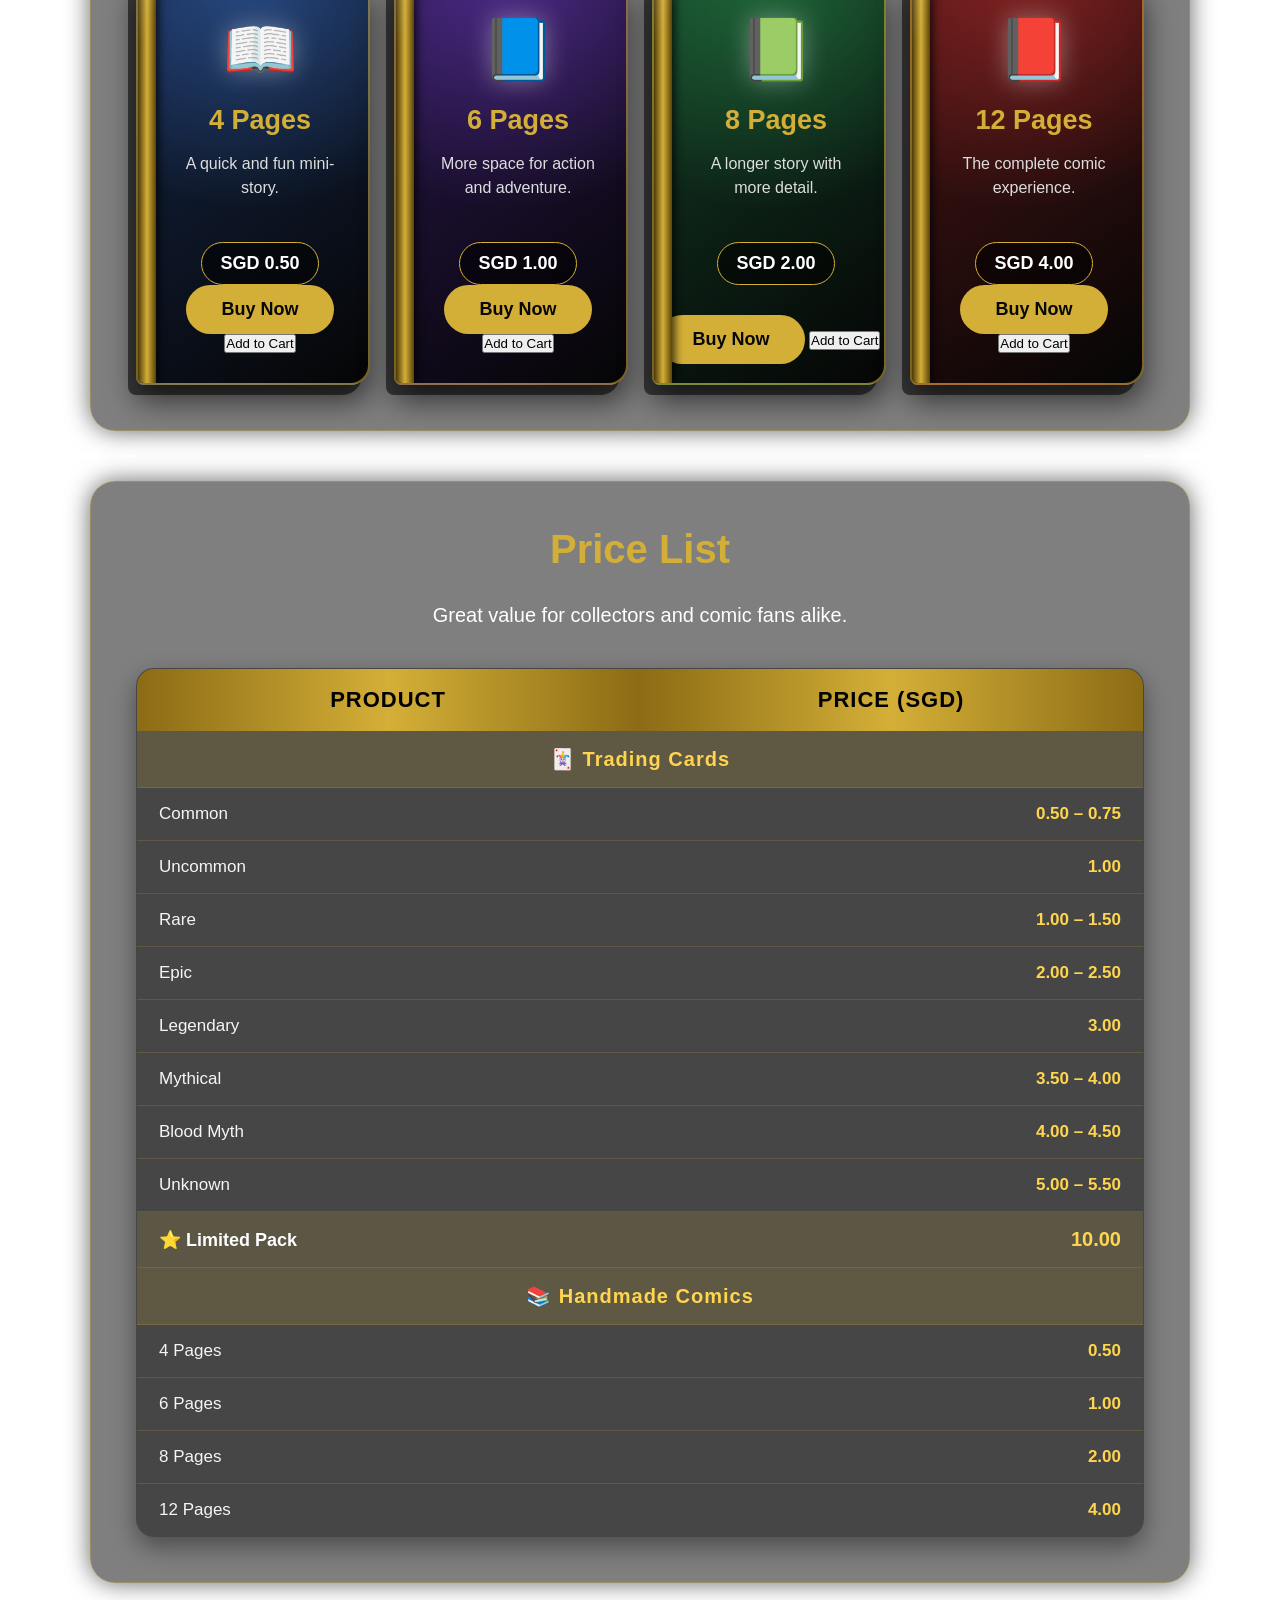
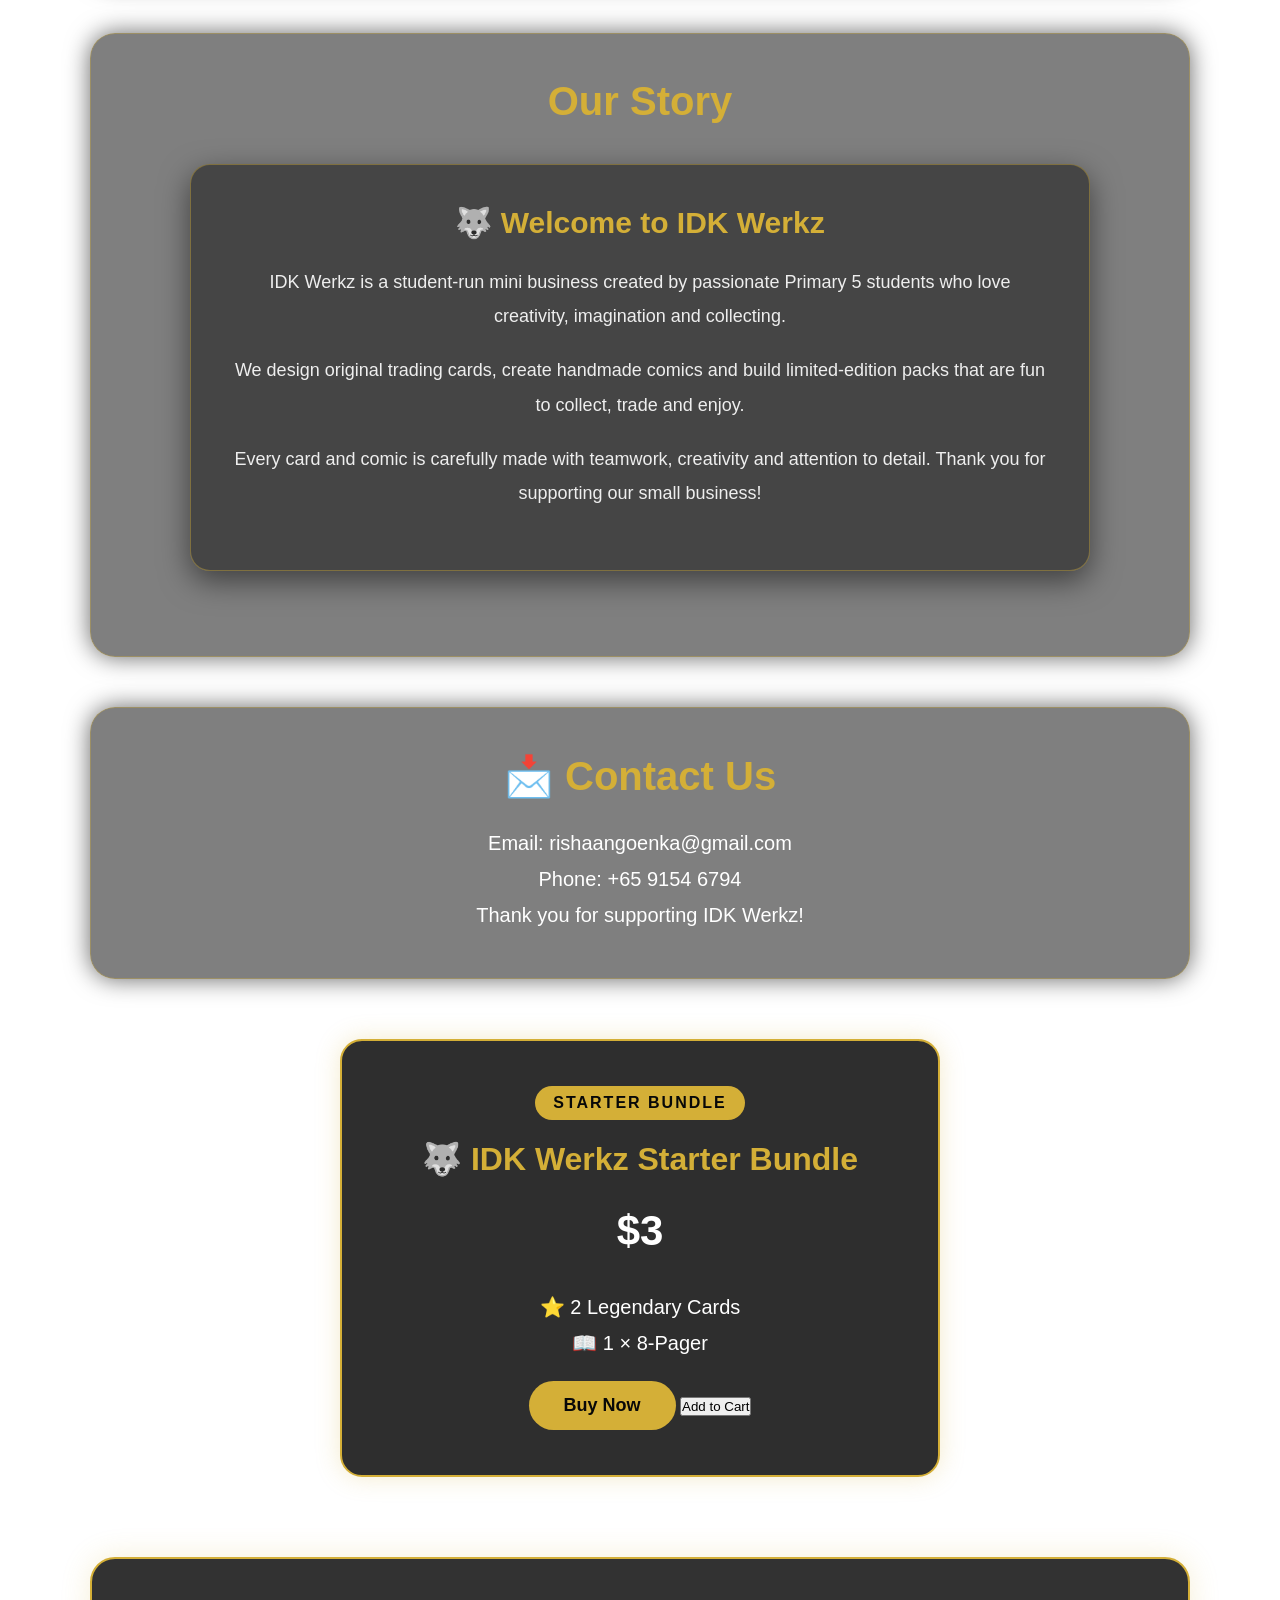
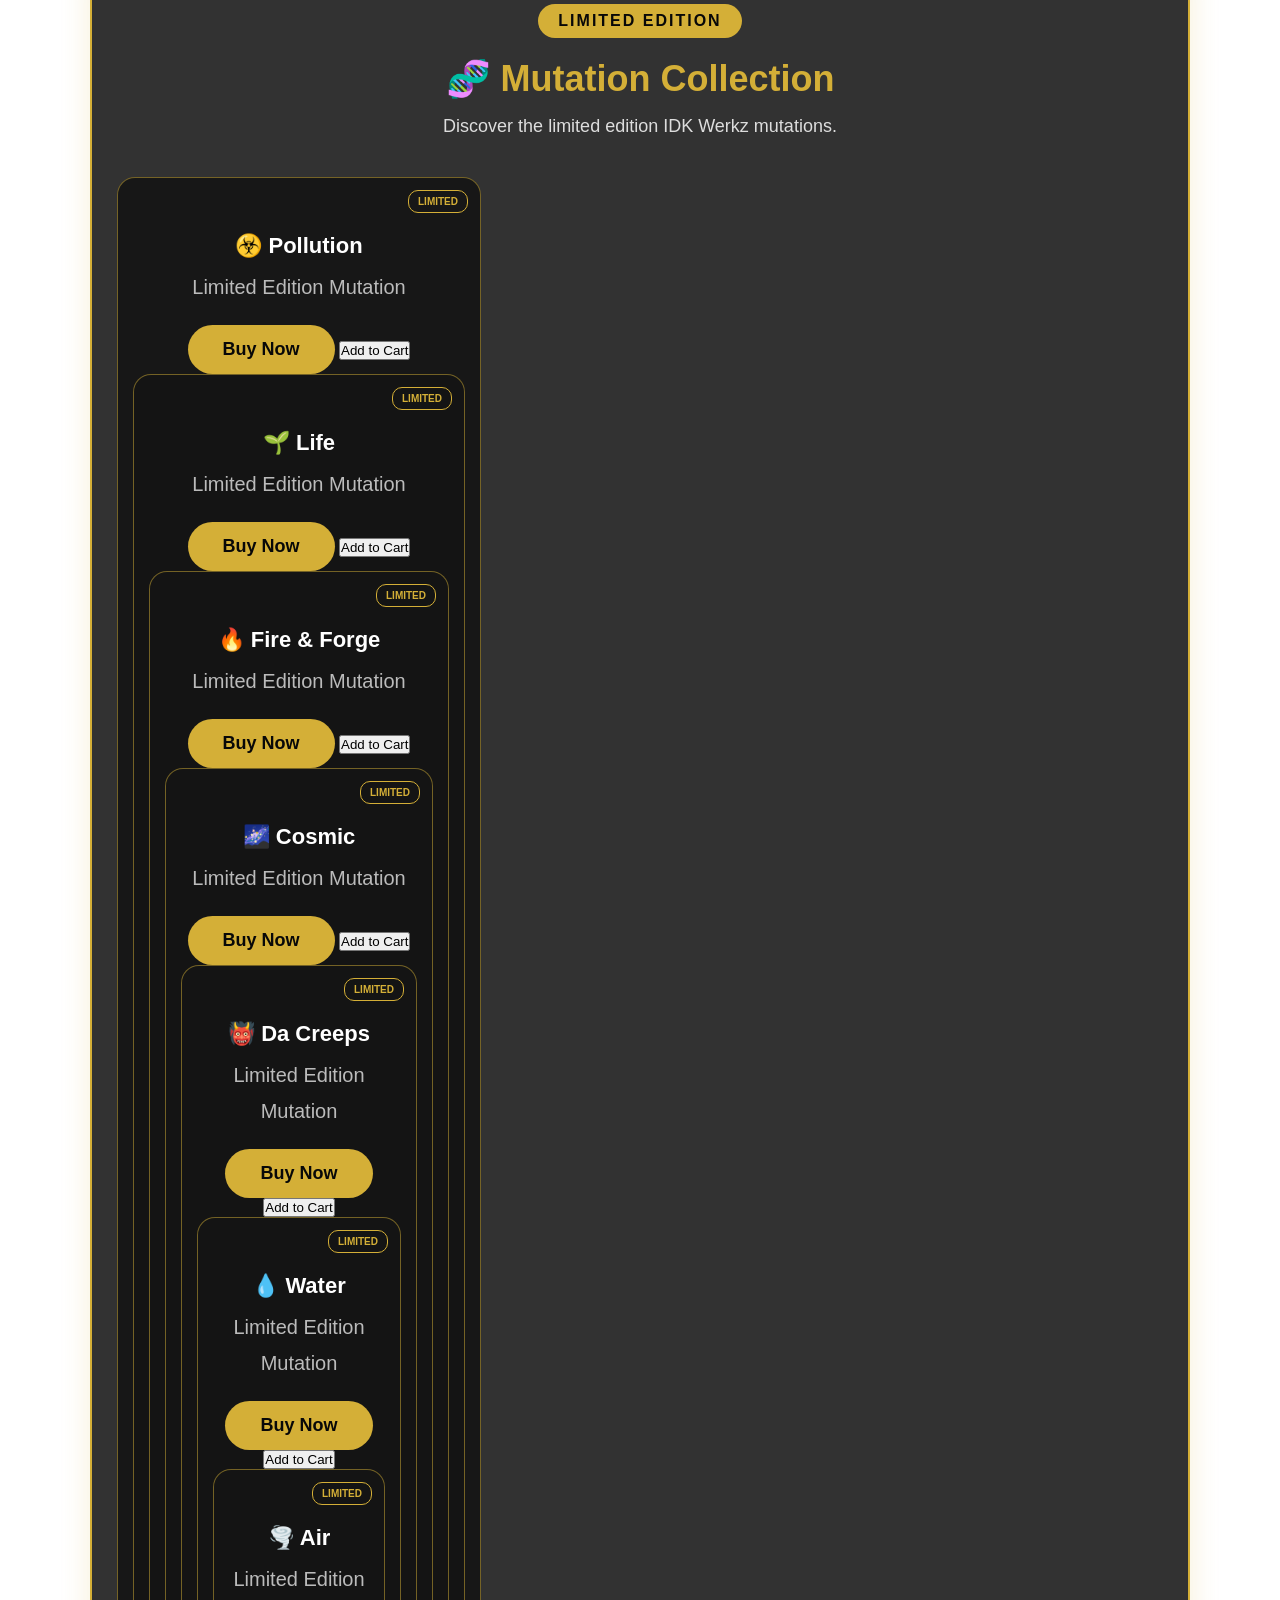
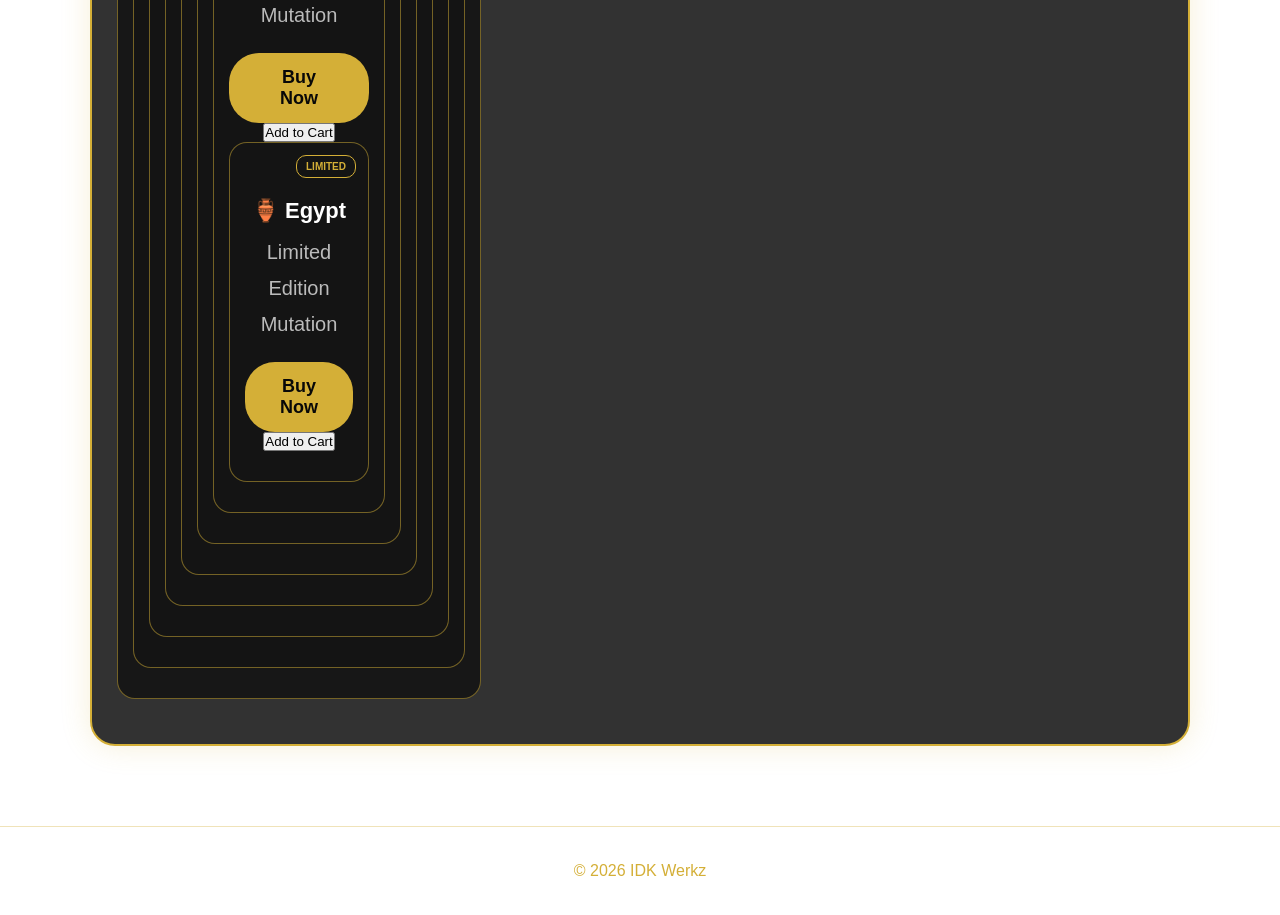
==== commit c8186c34: "Add product action buttons to index.html Added 'Buy Now' and 'Add to Cart' buttons to various produc" ====
--- a/index.html
+++ b/index.html
@@ -57,7 +57,10 @@
         <p>Exclusive mystery pack.</p>
 
         <h4>SGD 10.00</h4>
-
+<div class="product-actions">
+    <button class="buy-button">Buy Now</button>
+    <button class="cart-button">Add to Cart</button>
+</div>
     </div>
 
 </section>
@@ -76,56 +79,80 @@
             <h3>Common</h3>
             <p>Start your collection.</p>
             <strong>SGD 0.50–0.75</strong>
-        </div>
+        </div><div class="product-actions">
+    <button class="buy-button">Buy Now</button>
+    <button class="cart-button">Add to Cart</button>
+</div>
 
         <div class="rarity-card uncommon">
             <span class="rarity-symbol">◆</span>
             <h3>Uncommon</h3>
             <p>A step above common.</p>
             <strong>SGD 1.00</strong>
-        </div>
+        </div><div class="product-actions">
+    <button class="buy-button">Buy Now</button>
+    <button class="cart-button">Add to Cart</button>
+</div>
 
         <div class="rarity-card rare">
             <span class="rarity-symbol">★</span>
             <h3>Rare</h3>
             <p>Harder to discover.</p>
             <strong>SGD 1.00–1.50</strong>
-        </div>
+        </div><div class="product-actions">
+    <button class="buy-button">Buy Now</button>
+    <button class="cart-button">Add to Cart</button>
+</div>
 
         <div class="rarity-card epic">
             <span class="rarity-symbol">✦</span>
             <h3>Epic</h3>
             <p>Powerful and collectible.</p>
             <strong>SGD 2.00–2.50</strong>
-        </div>
+        </div><div class="product-actions">
+    <button class="buy-button">Buy Now</button>
+    <button class="cart-button">Add to Cart</button>
+</div>
 
         <div class="rarity-card legendary">
             <span class="rarity-symbol">♛</span>
             <h3>Legendary</h3>
             <p>A legendary addition.</p>
             <strong>SGD 3.00</strong>
-        </div>
+        </div><div class="product-actions">
+    <button class="buy-button">Buy Now</button>
+    <button class="cart-button">Add to Cart</button>
+</div>
 
         <div class="rarity-card mythical">
             <span class="rarity-symbol">✧</span>
             <h3>Mythical</h3>
             <p>Extremely difficult to find.</p>
             <strong>SGD 3.50–4.00</strong>
-        </div>
+        </div><div class="product-actions">
+    <button class="buy-button">Buy Now</button>
+    <button class="cart-button">Add to Cart</button>
+</div>
 
         <div class="rarity-card blood-myth">
             <span class="rarity-symbol">♦</span>
             <h3>Blood Myth</h3>
             <p>Dark, powerful and exclusive.</p>
             <strong>SGD 4.00–4.50</strong>
-        </div>
+        </div><div class="product-actions">
+    <button class="buy-button">Buy Now</button>
+    <button class="cart-button">Add to Cart</button>
+</div>
 
         <div class="rarity-card unknown">
             <span class="rarity-symbol">?</span>
             <h3>Unknown</h3>
             <p>The ultimate rarity.</p>
             <strong>SGD 5.00–5.50</strong>
-        </div>
+        </div><div class="product-actions">
+    <button class="buy-button">Buy Now</button>
+    <button class="cart-button">Add to Cart</button>
+</div>
 
     </div>
 </section>
@@ -149,7 +176,10 @@
                 <span class="comic-icon">📖</span>
                 <h3>4 Pages</h3>
                 <p>A quick and fun mini-story.</p>
-                <strong>SGD 0.50</strong>
+                <strong>SGD 0.50</strong><div class="product-actions">
+    <button class="buy-button">Buy Now</button>
+    <button class="cart-button">Add to Cart</button>
+</div>
             </div>
         </div>
 
@@ -160,7 +190,10 @@
                 <span class="comic-icon">📘</span>
                 <h3>6 Pages</h3>
                 <p>More space for action and adventure.</p>
-                <strong>SGD 1.00</strong>
+                <strong>SGD 1.00</strong><div class="product-actions">
+    <button class="buy-button">Buy Now</button>
+    <button class="cart-button">Add to Cart</button>
+</div>
             </div>
         </div>
 
@@ -172,7 +205,10 @@
                 <h3>8 Pages</h3>
                 <p>A longer story with more detail.</p>
                 <strong>SGD 2.00</strong>
-            </div>
+            </div><div class="product-actions">
+    <button class="buy-button">Buy Now</button>
+    <button class="cart-button">Add to Cart</button>
+</div>
         </div>
 
         <div class="comic-book comic-epic">
@@ -182,7 +218,10 @@
                 <span class="comic-icon">📕</span>
                 <h3>12 Pages</h3>
                 <p>The complete comic experience.</p>
-                <strong>SGD 4.00</strong>
+                <strong>SGD 4.00</strong><div class="product-actions">
+    <button class="buy-button">Buy Now</button>
+    <button class="cart-button">Add to Cart</button>
+</div>
             </div>
         </div>
 
@@ -299,9 +338,10 @@
         <p>📖 1 × 8-Pager</p>
     </div>
 
-    <button class="buy-button" onclick="addToCart('Starter Bundle', 3)">
-        Buy Now
-    </button>
+ <div class="product-actions">
+    <button class="buy-button">Buy Now</button>
+    <button class="cart-button">Add to Cart</button>
+</div>
 
 </section>
 <section class="mutations-section">
@@ -322,57 +362,73 @@
             <span class="limited-badge">LIMITED</span>
             <h3>☣️ Pollution</h3>
             <p>Limited Edition Mutation</p>
-            <button class="buy-button">Add to Cart</button>
-        </div>
+           <div class="product-actions">
+    <button class="buy-button">Buy Now</button>
+    <button class="cart-button">Add to Cart</button>
+</div>
 
         <div class="mutation-card">
             <span class="limited-badge">LIMITED</span>
             <h3>🌱 Life</h3>
             <p>Limited Edition Mutation</p>
-            <button class="buy-button">Add to Cart</button>
-        </div>
+          <div class="product-actions">
+    <button class="buy-button">Buy Now</button>
+    <button class="cart-button">Add to Cart</button>
+</div>
 
         <div class="mutation-card">
             <span class="limited-badge">LIMITED</span>
             <h3>🔥 Fire &amp; Forge</h3>
             <p>Limited Edition Mutation</p>
-            <button class="buy-button">Add to Cart</button>
-        </div>
+            <div class="product-actions">
+    <button class="buy-button">Buy Now</button>
+    <button class="cart-button">Add to Cart</button>
+</div>
 
         <div class="mutation-card">
             <span class="limited-badge">LIMITED</span>
             <h3>🌌 Cosmic</h3>
             <p>Limited Edition Mutation</p>
-            <button class="buy-button">Add to Cart</button>
-        </div>
+<div class="product-actions">
+    <button class="buy-button">Buy Now</button>
+    <button class="cart-button">Add to Cart</button>
+</div>
 
         <div class="mutation-card">
             <span class="limited-badge">LIMITED</span>
             <h3>👹 Da Creeps</h3>
             <p>Limited Edition Mutation</p>
-            <button class="buy-button">Add to Cart</button>
-        </div>
+           <div class="product-actions">
+    <button class="buy-button">Buy Now</button>
+    <button class="cart-button">Add to Cart</button>
+</div>
 
         <div class="mutation-card">
             <span class="limited-badge">LIMITED</span>
             <h3>💧 Water</h3>
             <p>Limited Edition Mutation</p>
-            <button class="buy-button">Add to Cart</button>
-        </div>
+           <div class="product-actions">
+    <button class="buy-button">Buy Now</button>
+    <button class="cart-button">Add to Cart</button>
+</div>
 
         <div class="mutation-card">
             <span class="limited-badge">LIMITED</span>
             <h3>🌪️ Air</h3>
             <p>Limited Edition Mutation</p>
-            <button class="buy-button">Add to Cart</button>
-        </div>
+            <div class="product-actions">
+    <button class="buy-button">Buy Now</button>
+    <button class="cart-button">Add to Cart</button>
+</div>
 
         <div class="mutation-card">
             <span class="limited-badge">LIMITED</span>
             <h3>🏺 Egypt</h3>
             <p>Limited Edition Mutation</p>
-            <button class="buy-button">Add to Cart</button>
-        </div>
+            <div class="product-actions">
+    <button class="buy-button">Buy Now</button>
+    <button class="cart-button">Add to Cart</button>
+</div>
 
     </div>
 
--- a/style.css
+++ b/style.css
@@ -705,3 +705,112 @@
     box-shadow:
         0 0 20px rgba(212, 175, 55, 0.6);
 }
+/* ==========================
+   Limited Edition Mutations
+========================== */
+
+.mutations-section {
+    width: 90%;
+    max-width: 1100px;
+    margin: 80px auto;
+    padding: 45px 25px;
+
+    background: rgba(5, 5, 5, 0.82);
+
+    border: 2px solid #D4AF37;
+    border-radius: 25px;
+
+    box-shadow: 0 0 30px rgba(212, 175, 55, 0.2);
+}
+
+.section-badge {
+    display: inline-block;
+
+    padding: 8px 20px;
+
+    background: #D4AF37;
+    color: #080808;
+
+    font-weight: bold;
+    letter-spacing: 2px;
+
+    border-radius: 20px;
+}
+
+.mutations-section h2 {
+    color: #D4AF37;
+    font-size: 36px;
+    margin: 20px 0 10px;
+}
+
+.section-description {
+    color: #ddd;
+    font-size: 18px;
+    margin-bottom: 35px;
+}
+
+.mutation-grid {
+    display: grid;
+    grid-template-columns: repeat(4, 1fr);
+    gap: 20px;
+}
+
+.mutation-card {
+    position: relative;
+
+    padding: 30px 15px;
+
+    background: rgba(20, 20, 20, 0.9);
+
+    border: 1px solid rgba(212, 175, 55, 0.5);
+    border-radius: 18px;
+
+    transition: 0.25s;
+}
+
+.mutation-card:hover {
+    transform: translateY(-6px);
+
+    border-color: #D4AF37;
+
+    box-shadow: 0 0 20px rgba(212, 175, 55, 0.3);
+}
+
+.mutation-card h3 {
+    color: white;
+    font-size: 22px;
+    margin: 25px 0 10px;
+}
+
+.mutation-card p {
+    color: #bbb;
+    margin-bottom: 20px;
+}
+
+.limited-badge {
+    position: absolute;
+    top: 12px;
+    right: 12px;
+
+    padding: 5px 9px;
+
+    font-size: 10px;
+    font-weight: bold;
+
+    color: #D4AF37;
+
+    border: 1px solid #D4AF37;
+    border-radius: 10px;
+}
+
+@media (max-width: 800px) {
+    .mutation-grid {
+        grid-template-columns: repeat(2, 1fr);
+    }
+}
+
+@media (max-width: 500px) {
+    .mutation-grid {
+        grid-template-columns: 1fr;
+    }
+}
